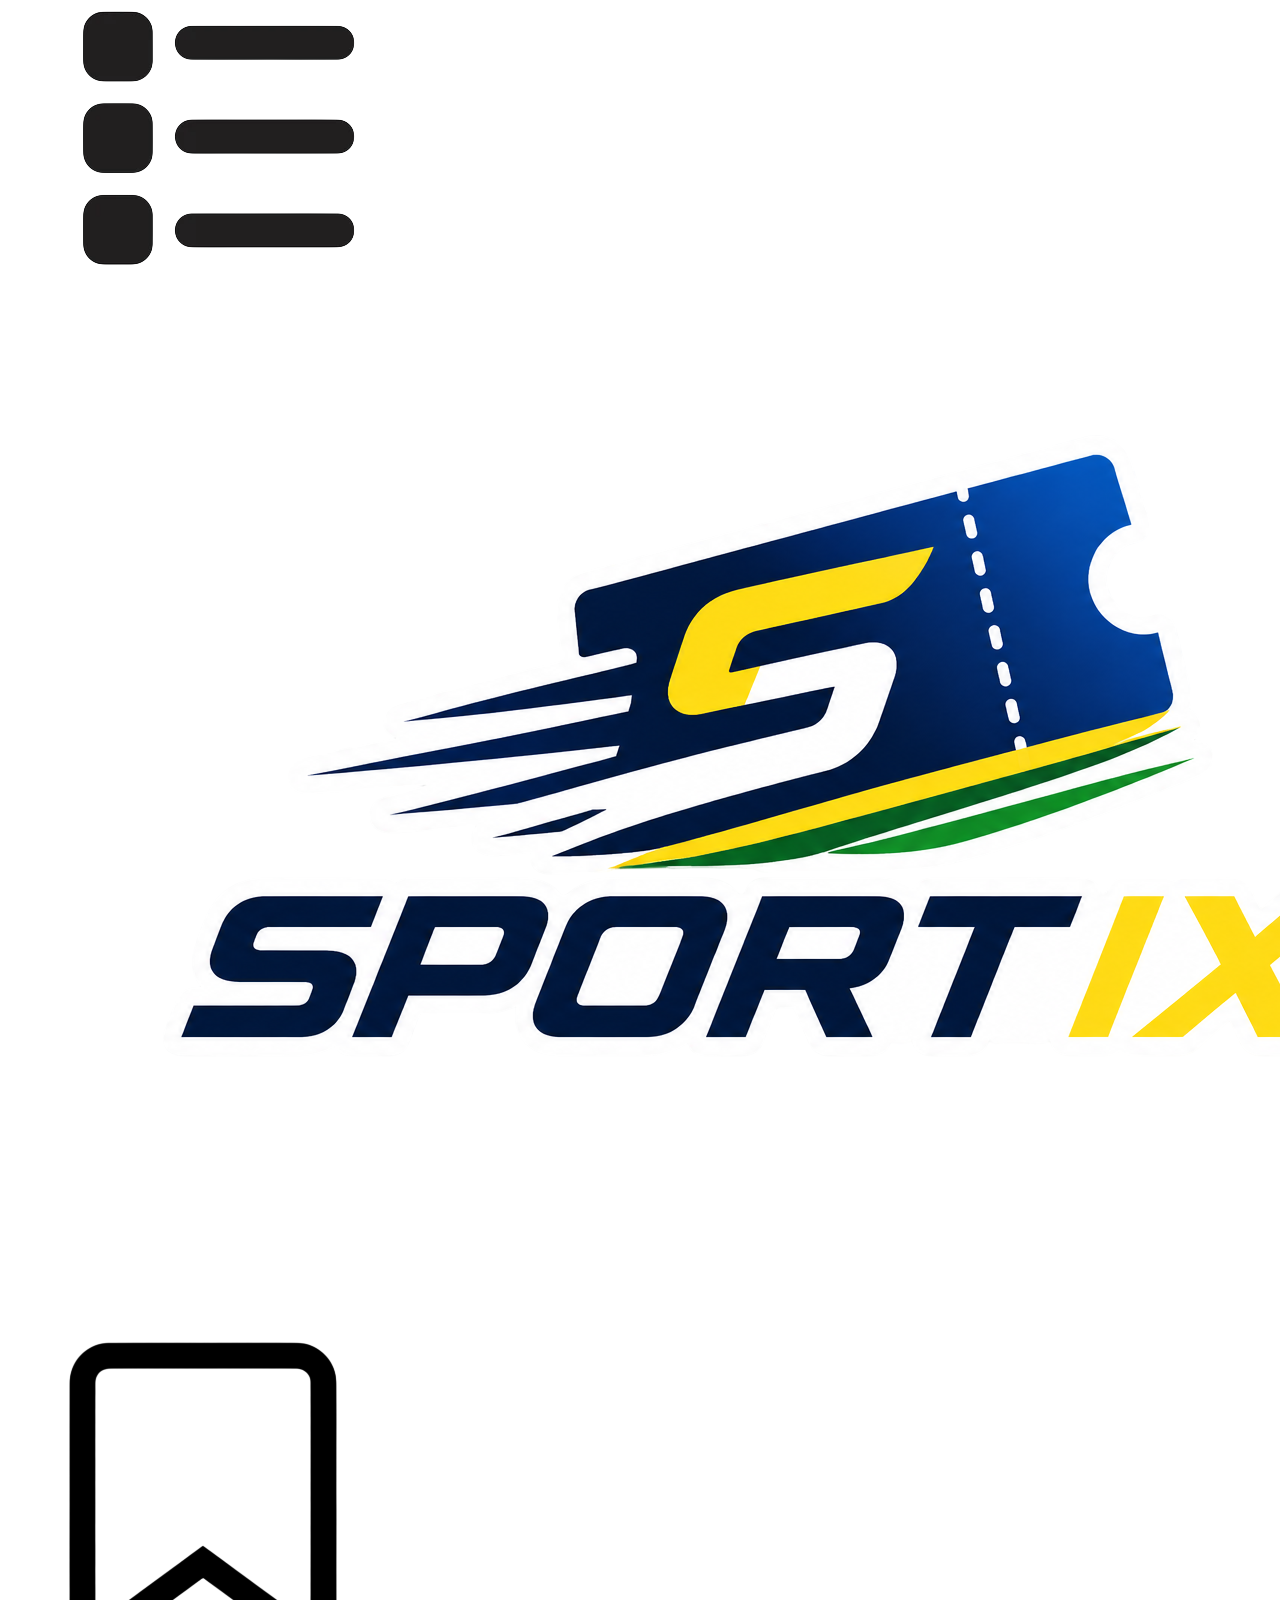
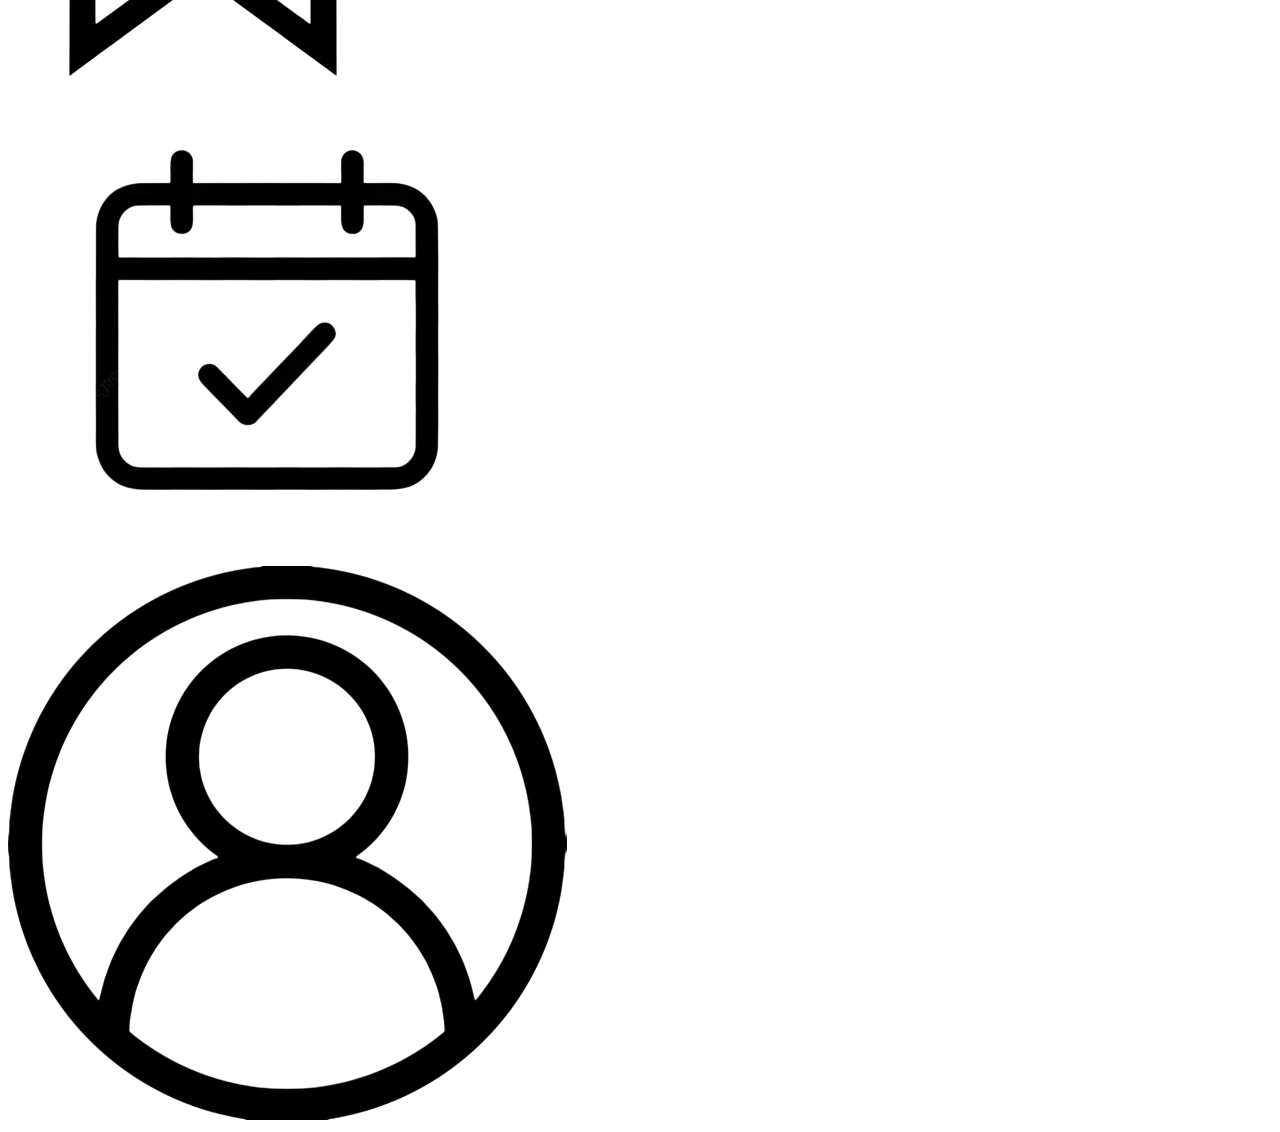
==== billet.html @ 3d6a52f3 "Ajout du header dans la page billet" ====
<!DOCTYPE html>
<html lang="en">
<head>
    <meta charset="UTF-8">
    <meta name="viewport" content="width=device-width, initial-scale=1.0">
    <title>Billets</title>
</head>
<body>
    <header>
        <div class="bMenu" onclick="toggleMenu()"><img style="margin-left: 20px;" class="iconesHeader" src="./images/troisLignes.png" alt="icone menu"></div>
         <div><a href="./index.html"><img id="photoLogo" src="./images/logo.png" alt="logo du site"></a></div>

          <div style="margin-right: 20px;" id="divHeader">
            <div> <img class="iconesHeader" src="./images/favoris.png" alt="icones favoris"></div>
            <div><img class="iconesHeader" src="./images/calendrier.png" alt="icone calendrier"></div>
            <div><img class="iconesHeader" src="./images/compte.png" alt="icone compte"></div>
        </div>
    </header>

</body>
</html>
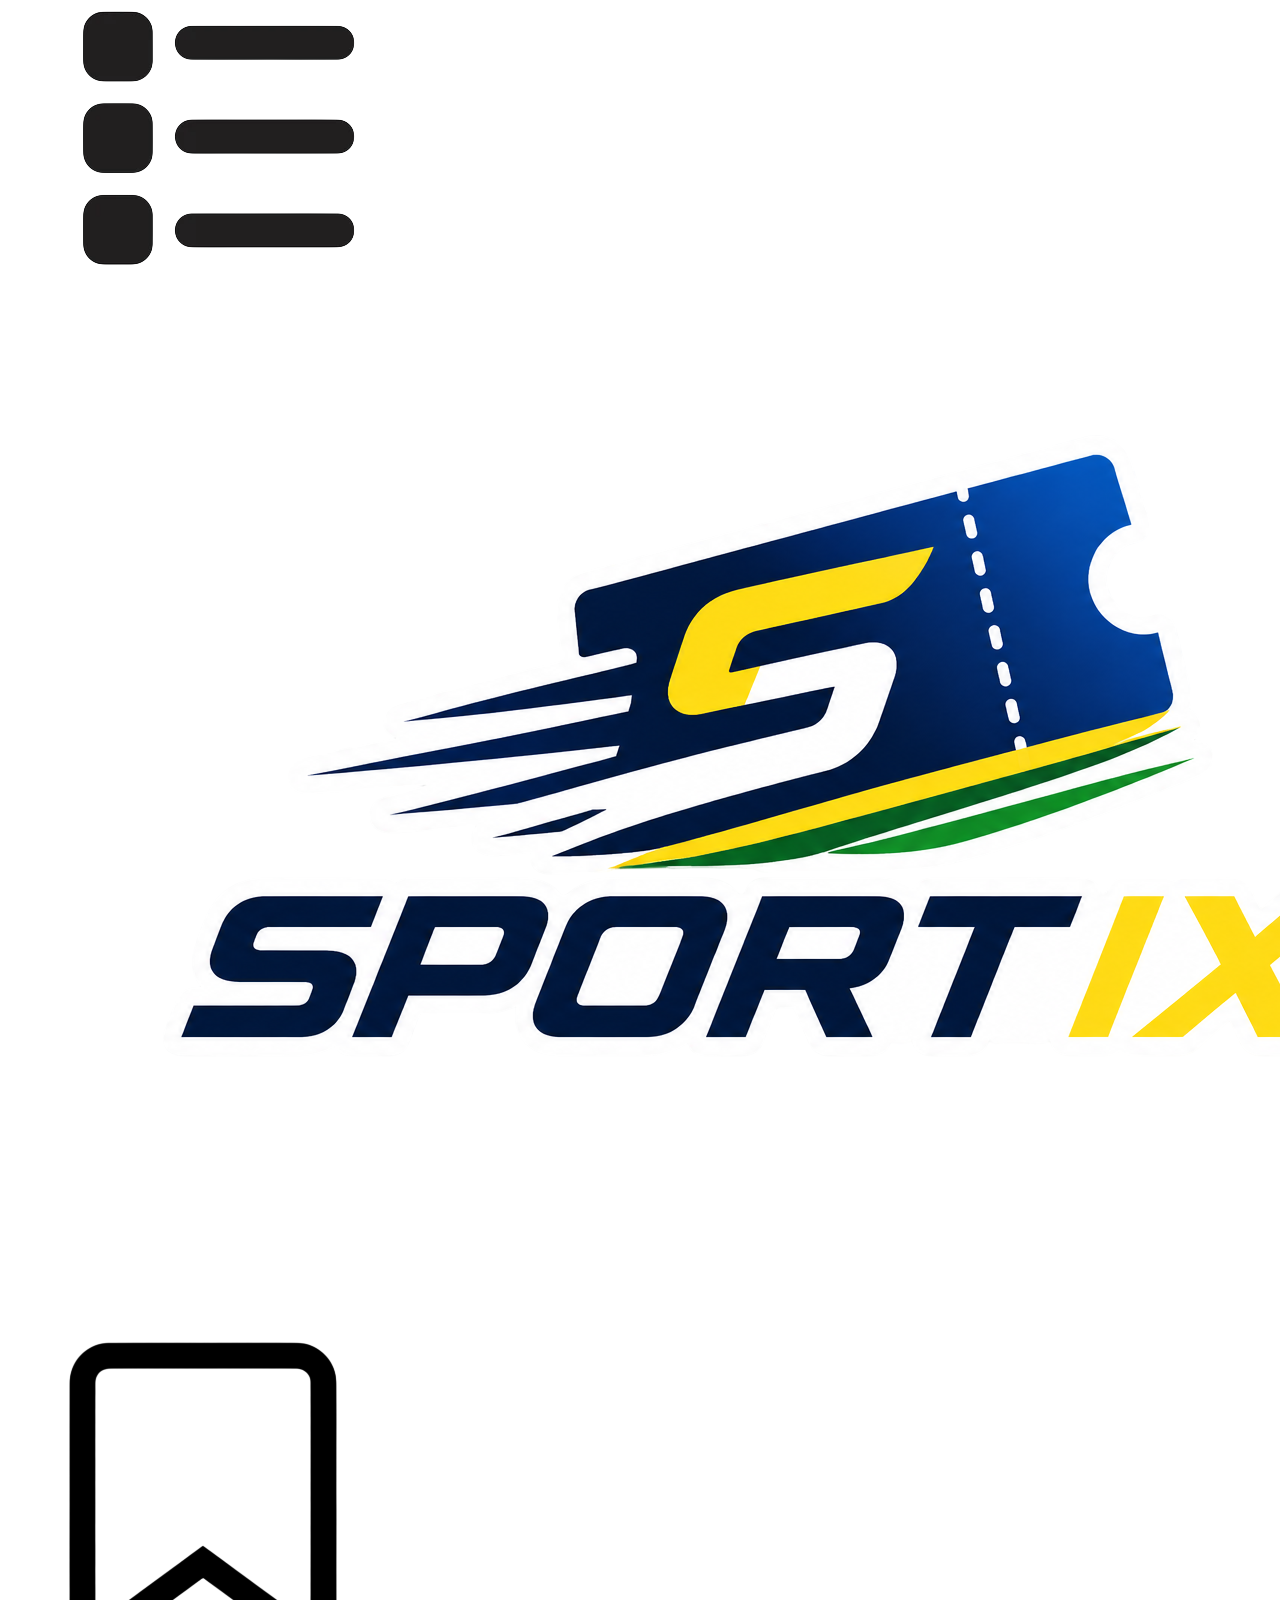
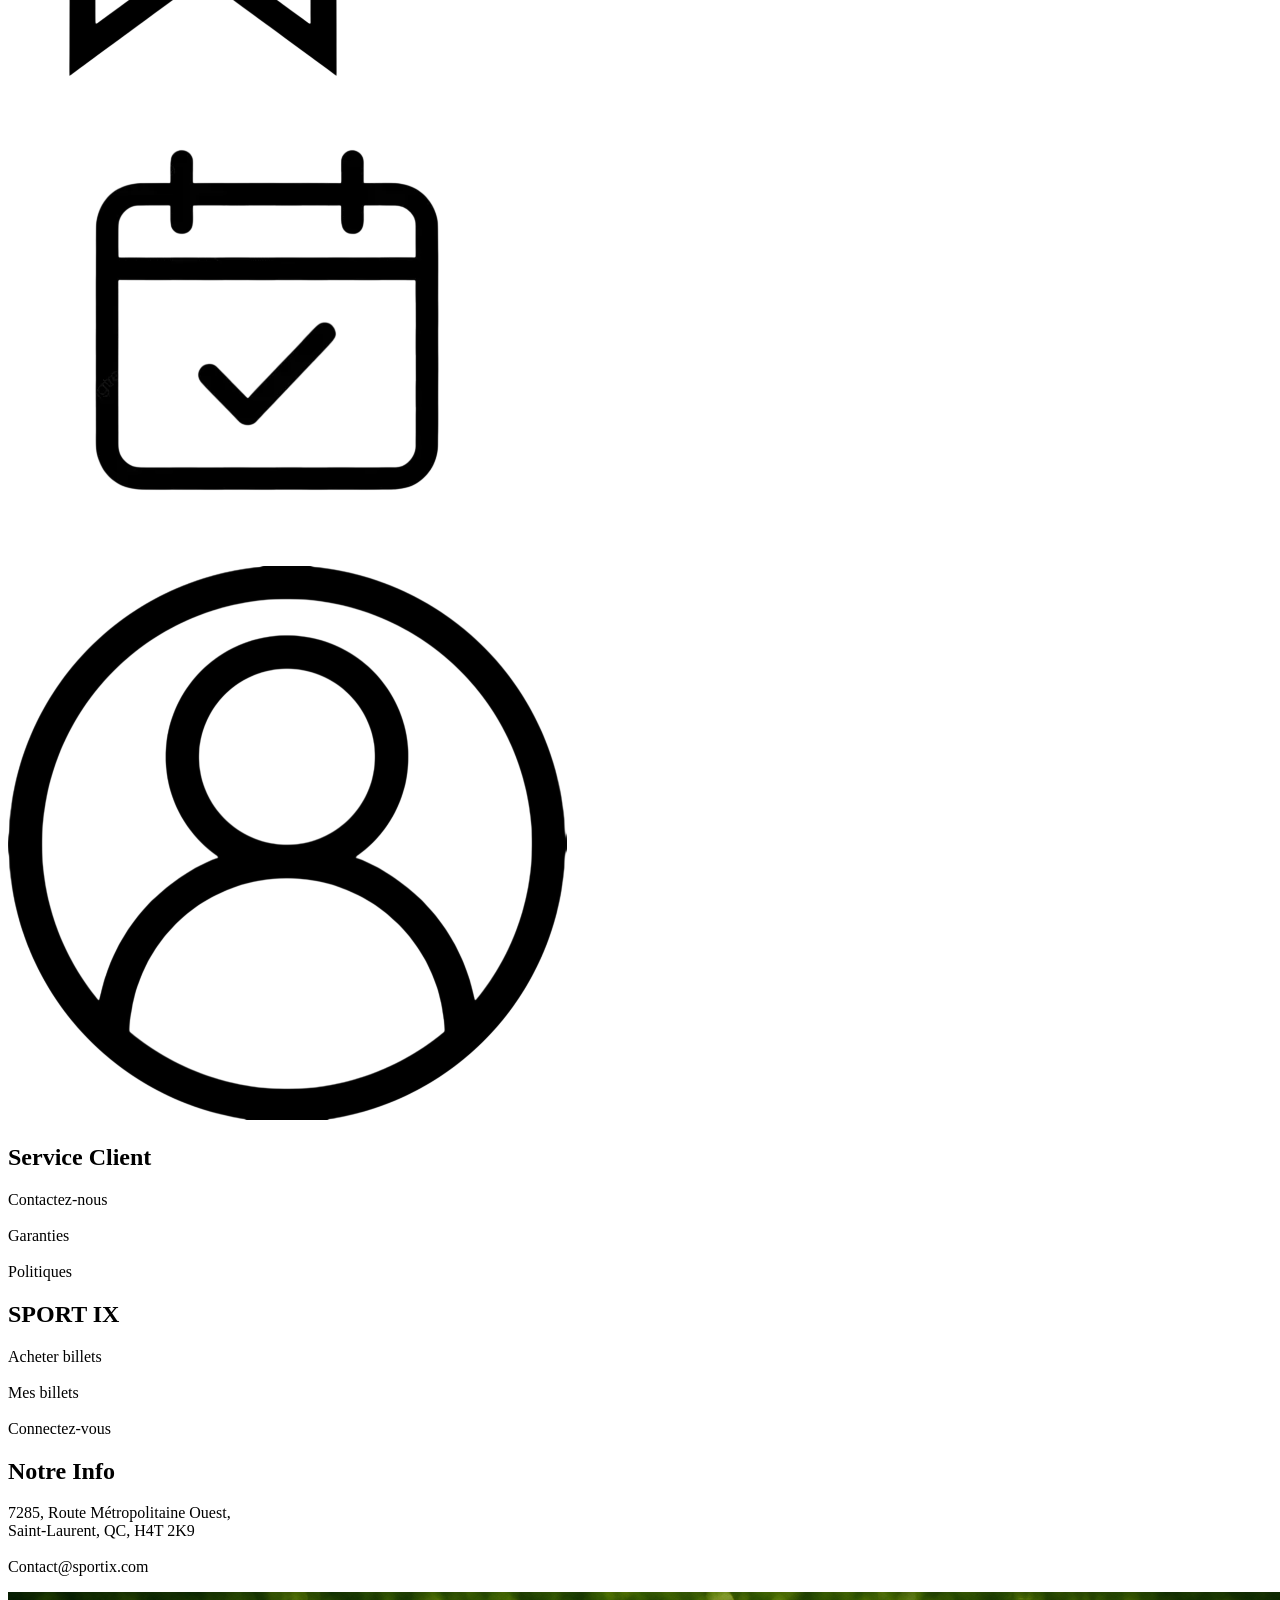
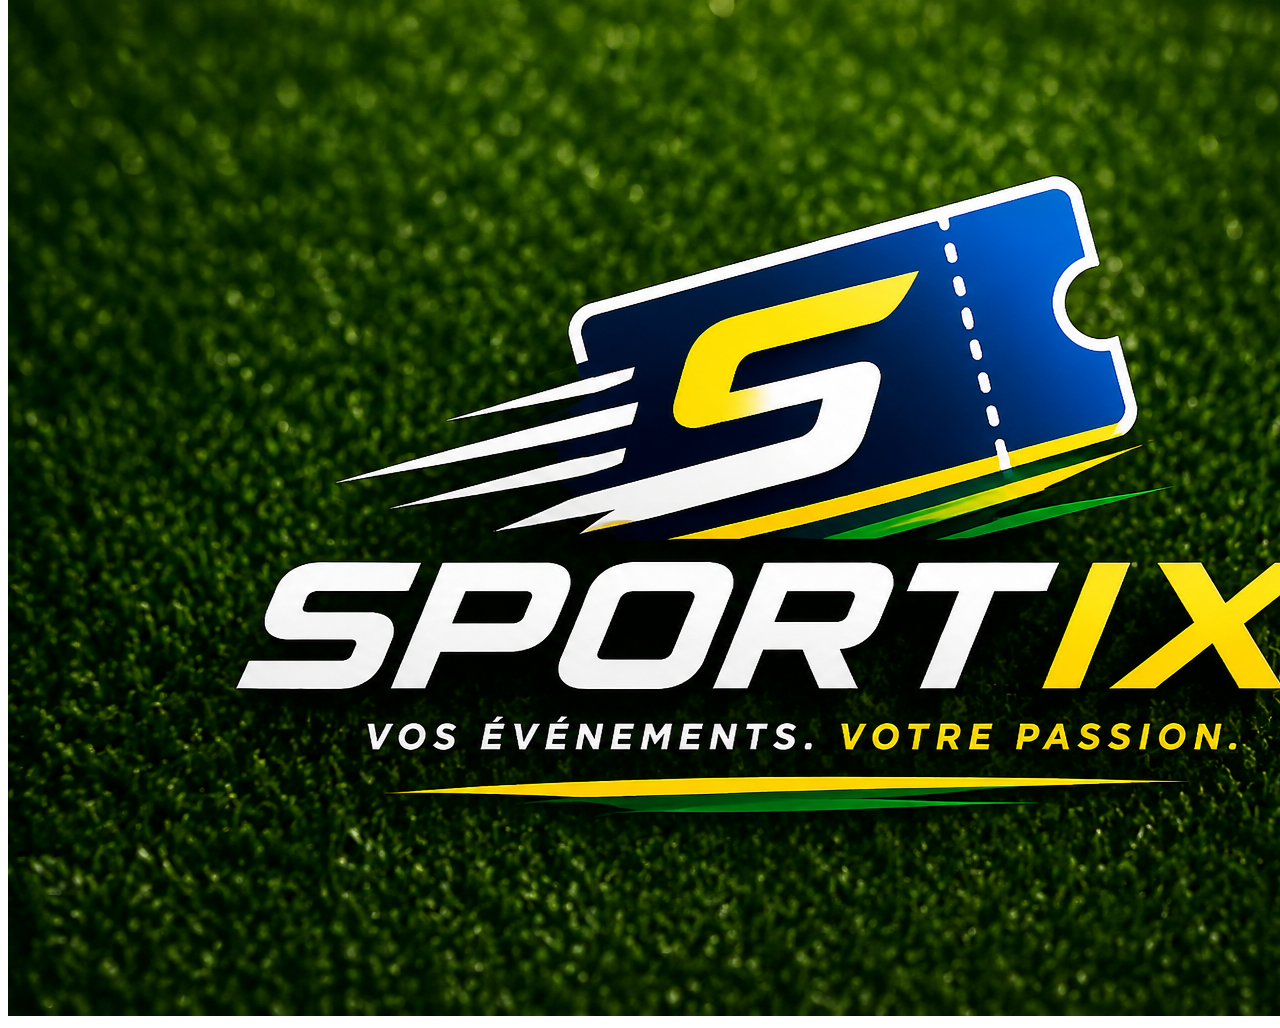
==== commit d3ba4829: "Ajout du footer dans la page billet" ====
--- a/billet.html
+++ b/billet.html
@@ -16,6 +16,29 @@
             <div><img class="iconesHeader" src="./images/compte.png" alt="icone compte"></div>
         </div>
     </header>
+  <footer>
+
+         <div class="divFooter">
+            <h2>Service Client</h2>
+            <p>Contactez-nous <br><br>
+            Garanties <br><br>
+        Politiques</p>
+        </div>
+
+        
+        <div class="divFooter"><h2>SPORT IX</h2>
+        <p>Acheter billets <br><br>
+        Mes billets <br><br>
+    Connectez-vous</p></div>
+
+    <div class="divFooter"><h2>Notre Info</h2>
+        <p>7285, Route Métropolitaine Ouest, <br>
+        Saint-Laurent, QC, H4T 2K9 <br><br>
+    Contact@sportix.com</p></div>
+
+     <div class="divFooter"> <a href="./index.html"><img id="photoFooter" src="./images/photoFooter.png" alt="photo logo dans footer"></a></div>
+        
+    </footer>
 
 </body>
 </html>
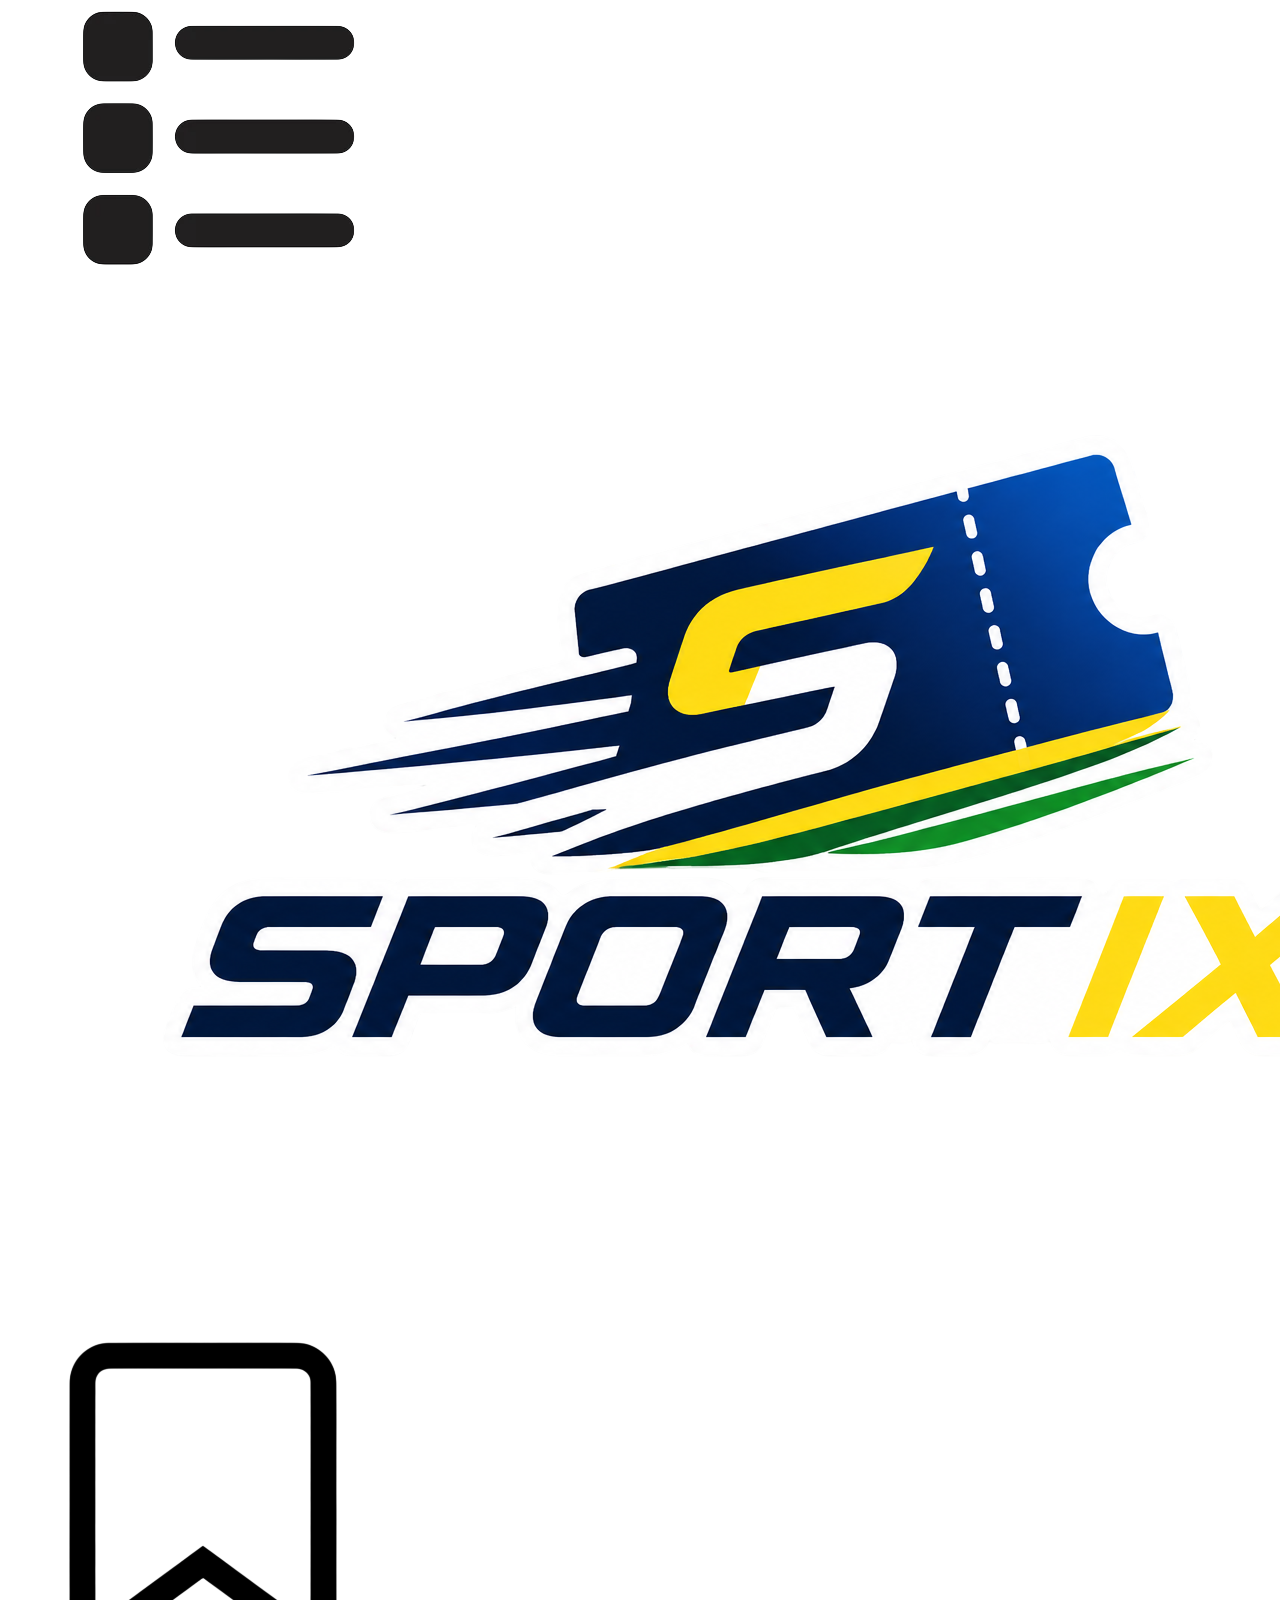
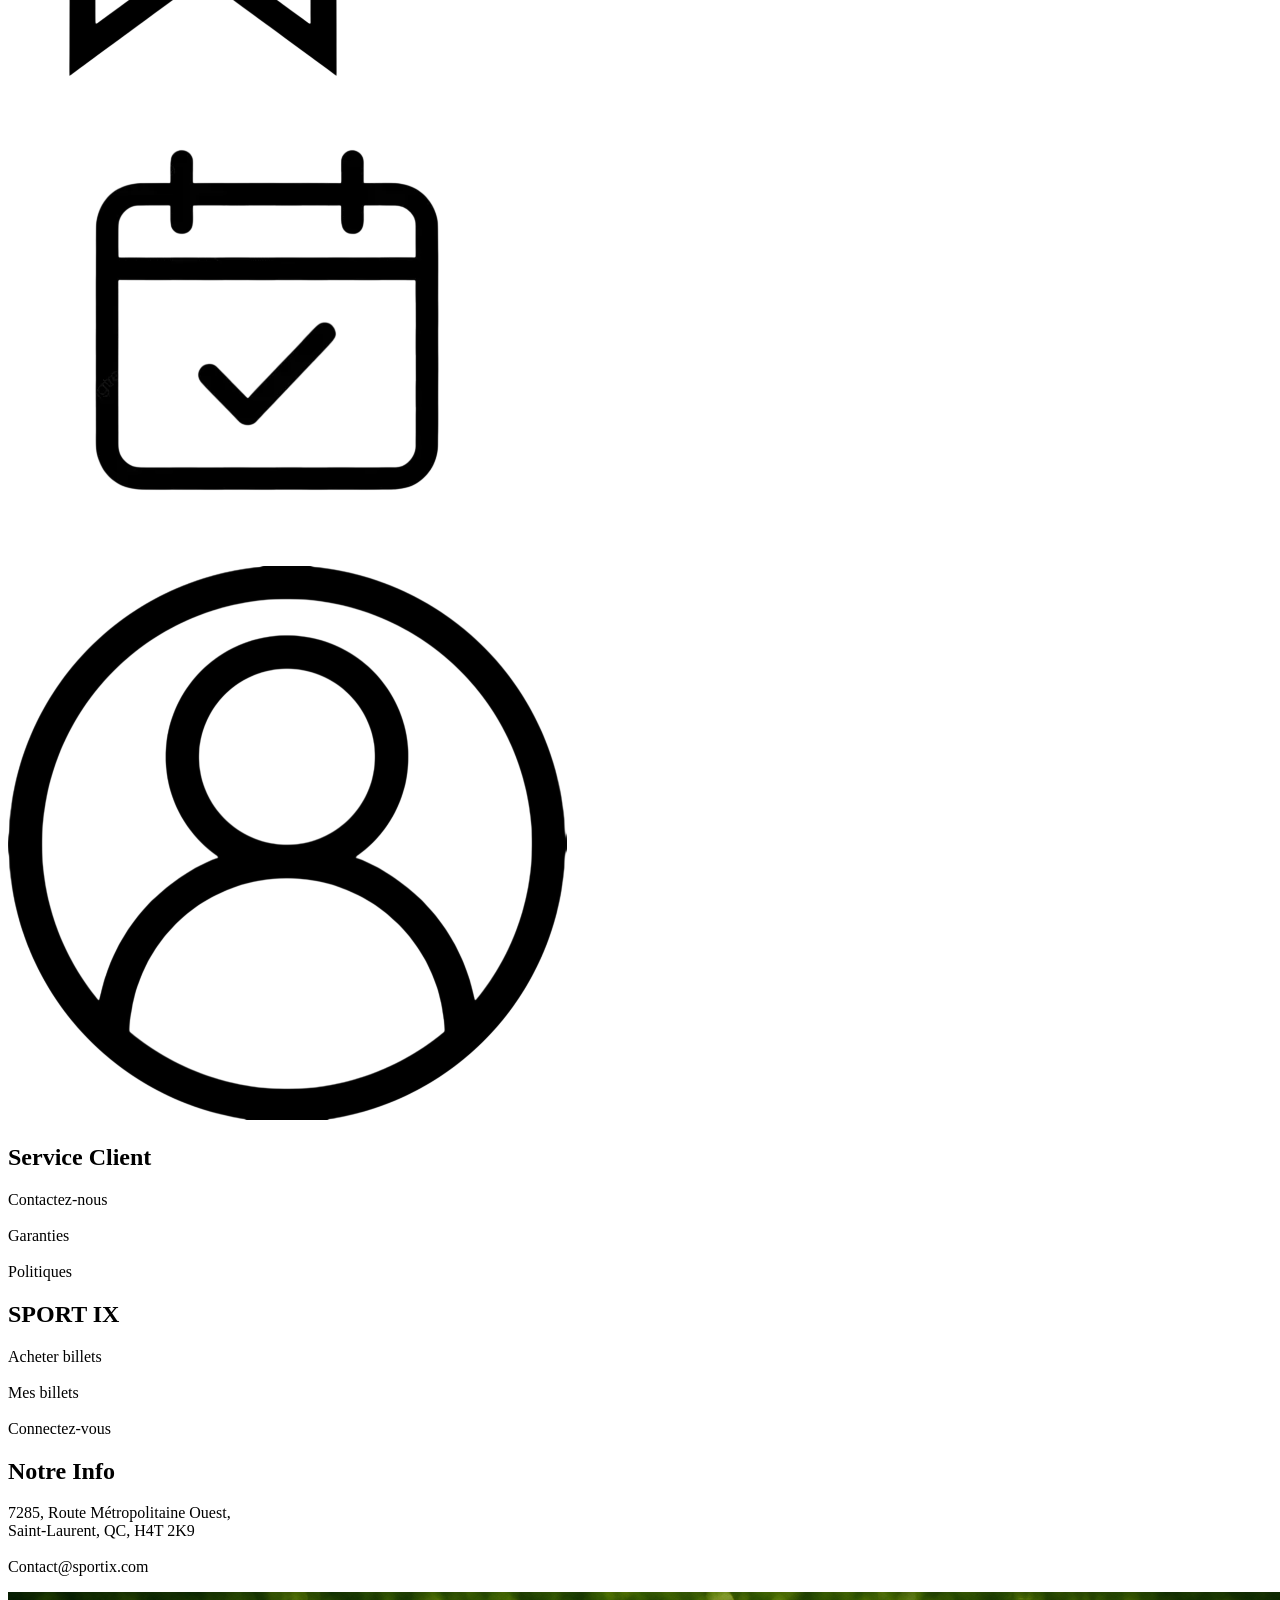
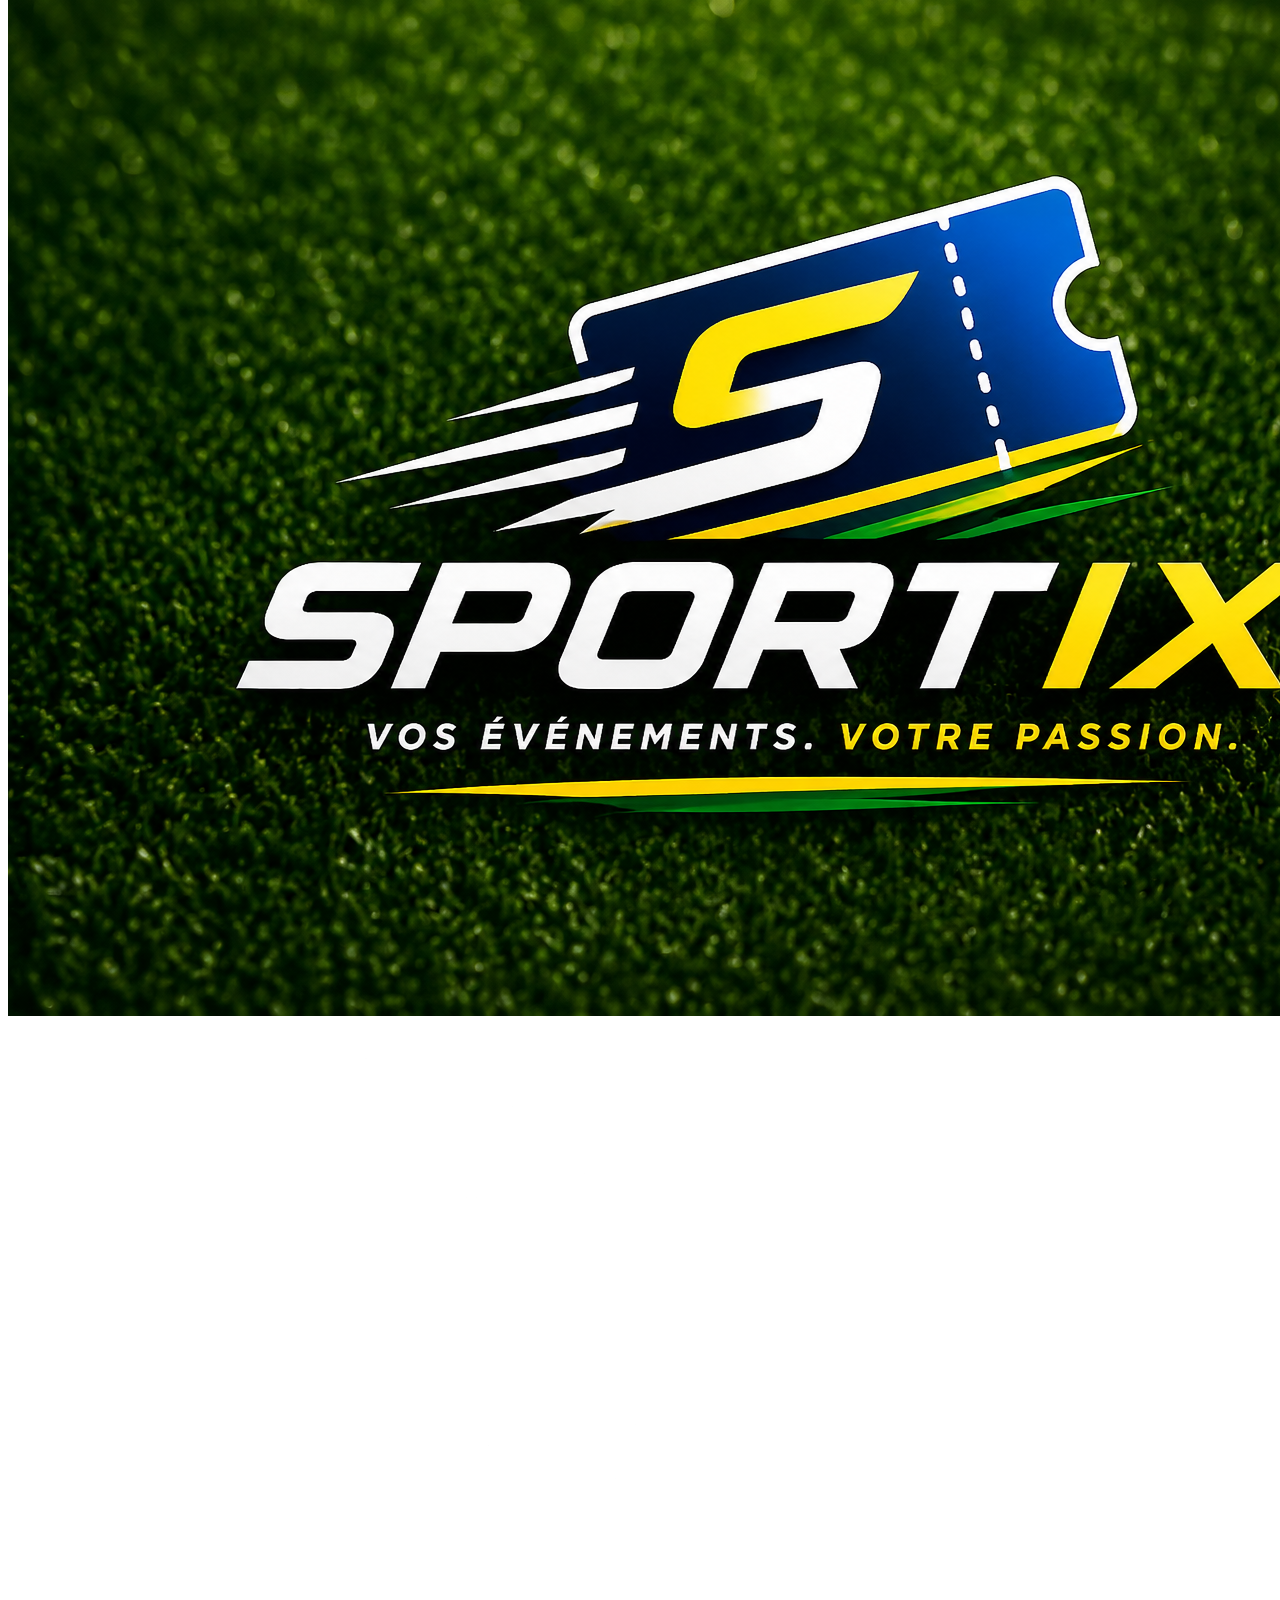
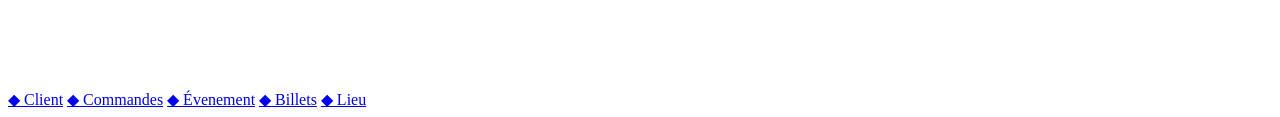
==== commit 8ddde2a4: "Ajout du menu dans la page billet" ====
--- a/billet.html
+++ b/billet.html
@@ -39,6 +39,21 @@
      <div class="divFooter"> <a href="./index.html"><img id="photoFooter" src="./images/photoFooter.png" alt="photo logo dans footer"></a></div>
         
     </footer>
+<div class="menu" id="menu">
+
+        <div id="fermerMenu" onclick="toggleMenu()">
+
+        <img id="iconeFermer" src="./images/close.png" alt="">
+    </div>
+
+    <a href="./client.html">◆ Client</a>
+    <a href="./commande.html">◆ Commandes</a>
+    <a href="./evenement.html">◆ Évenement</a>
+	<a href="./billet.html">◆ Billets</a>
+	<a href="./lieu.html">◆ Lieu</a>
+
+
+</div>
 
 </body>
 </html>
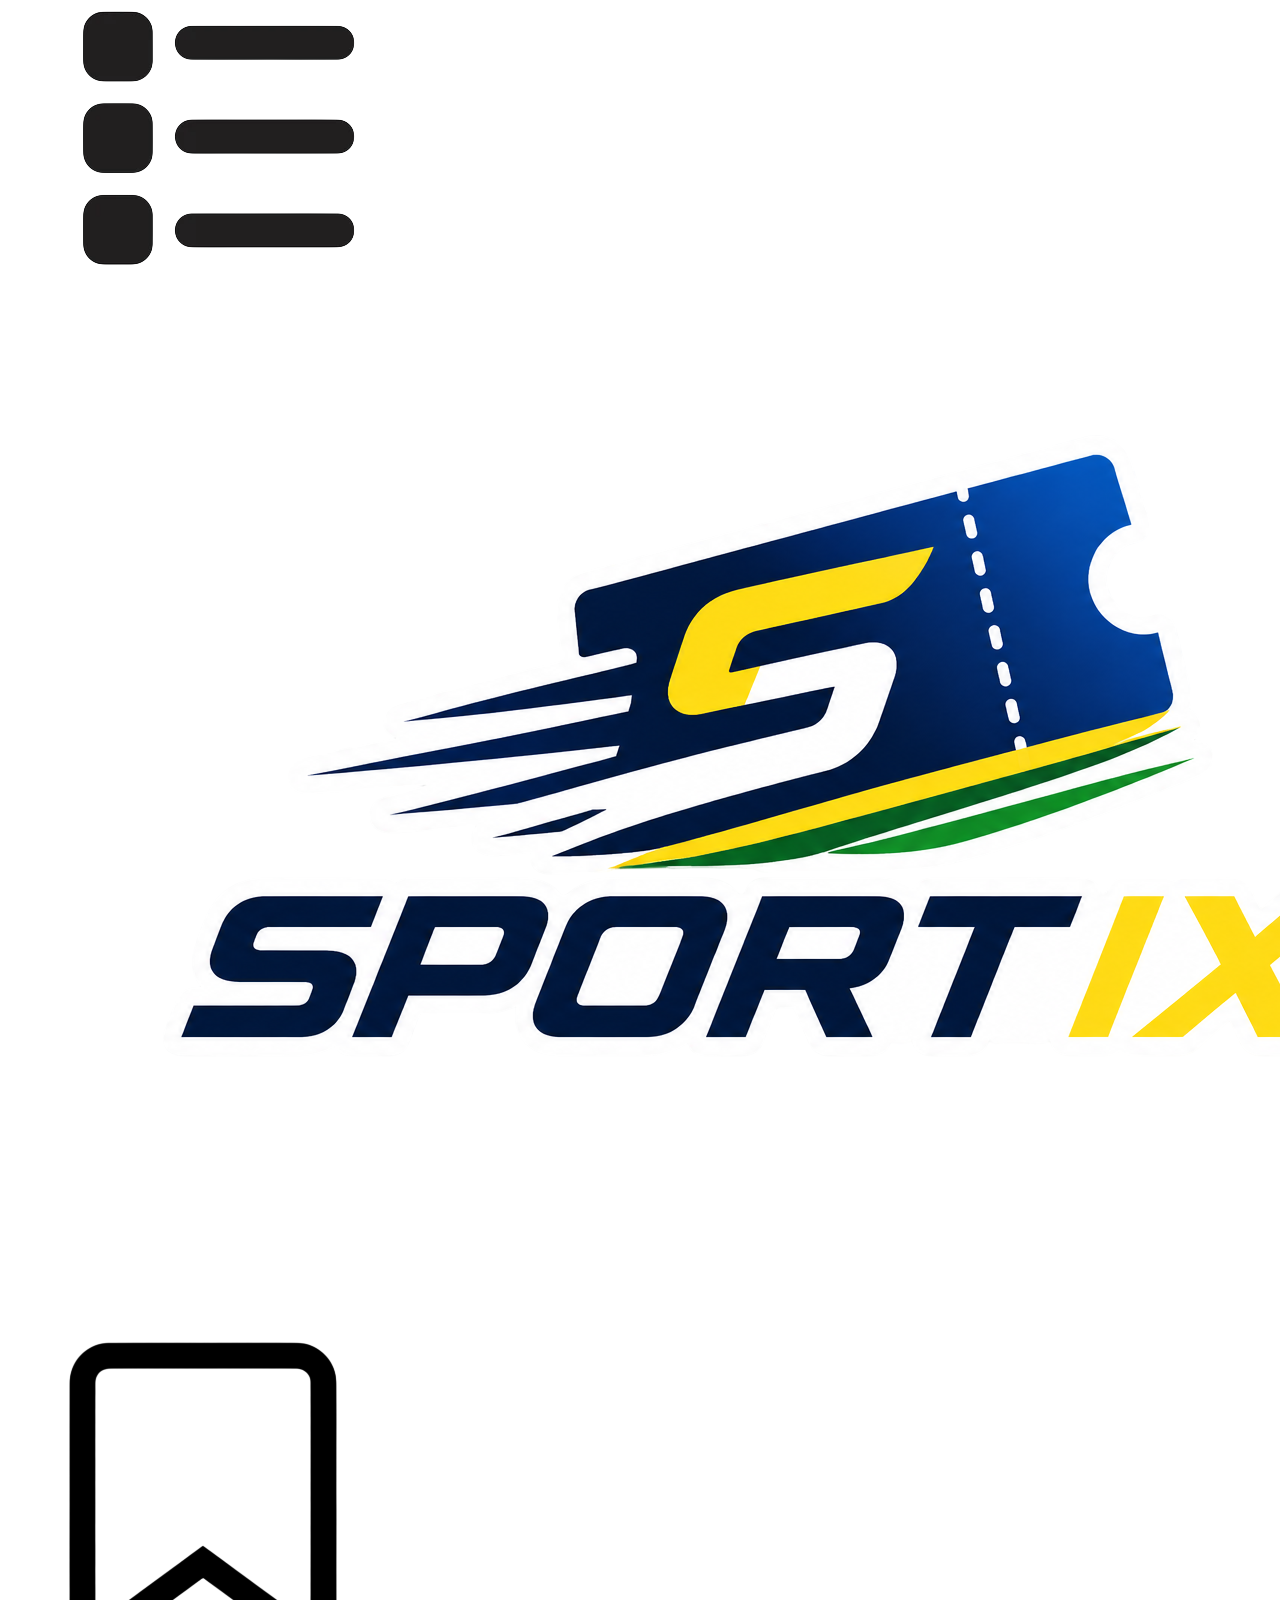
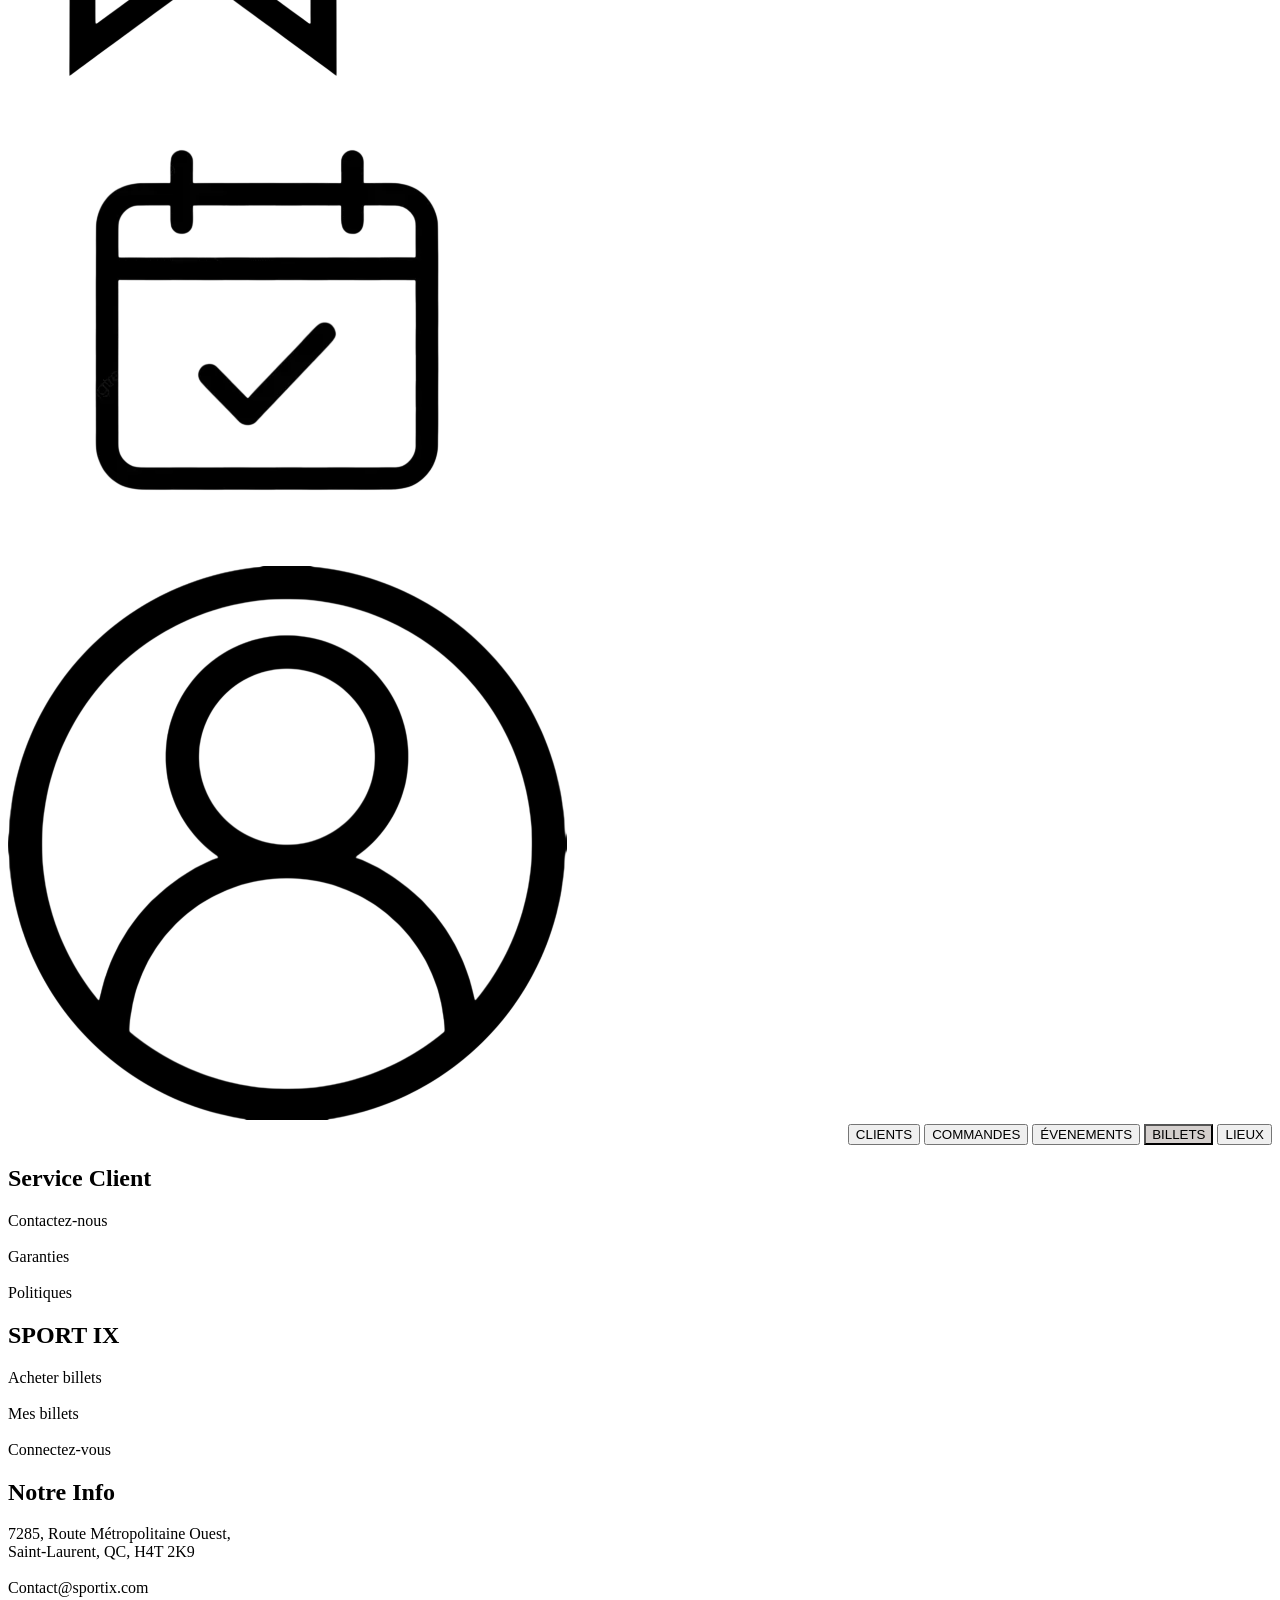
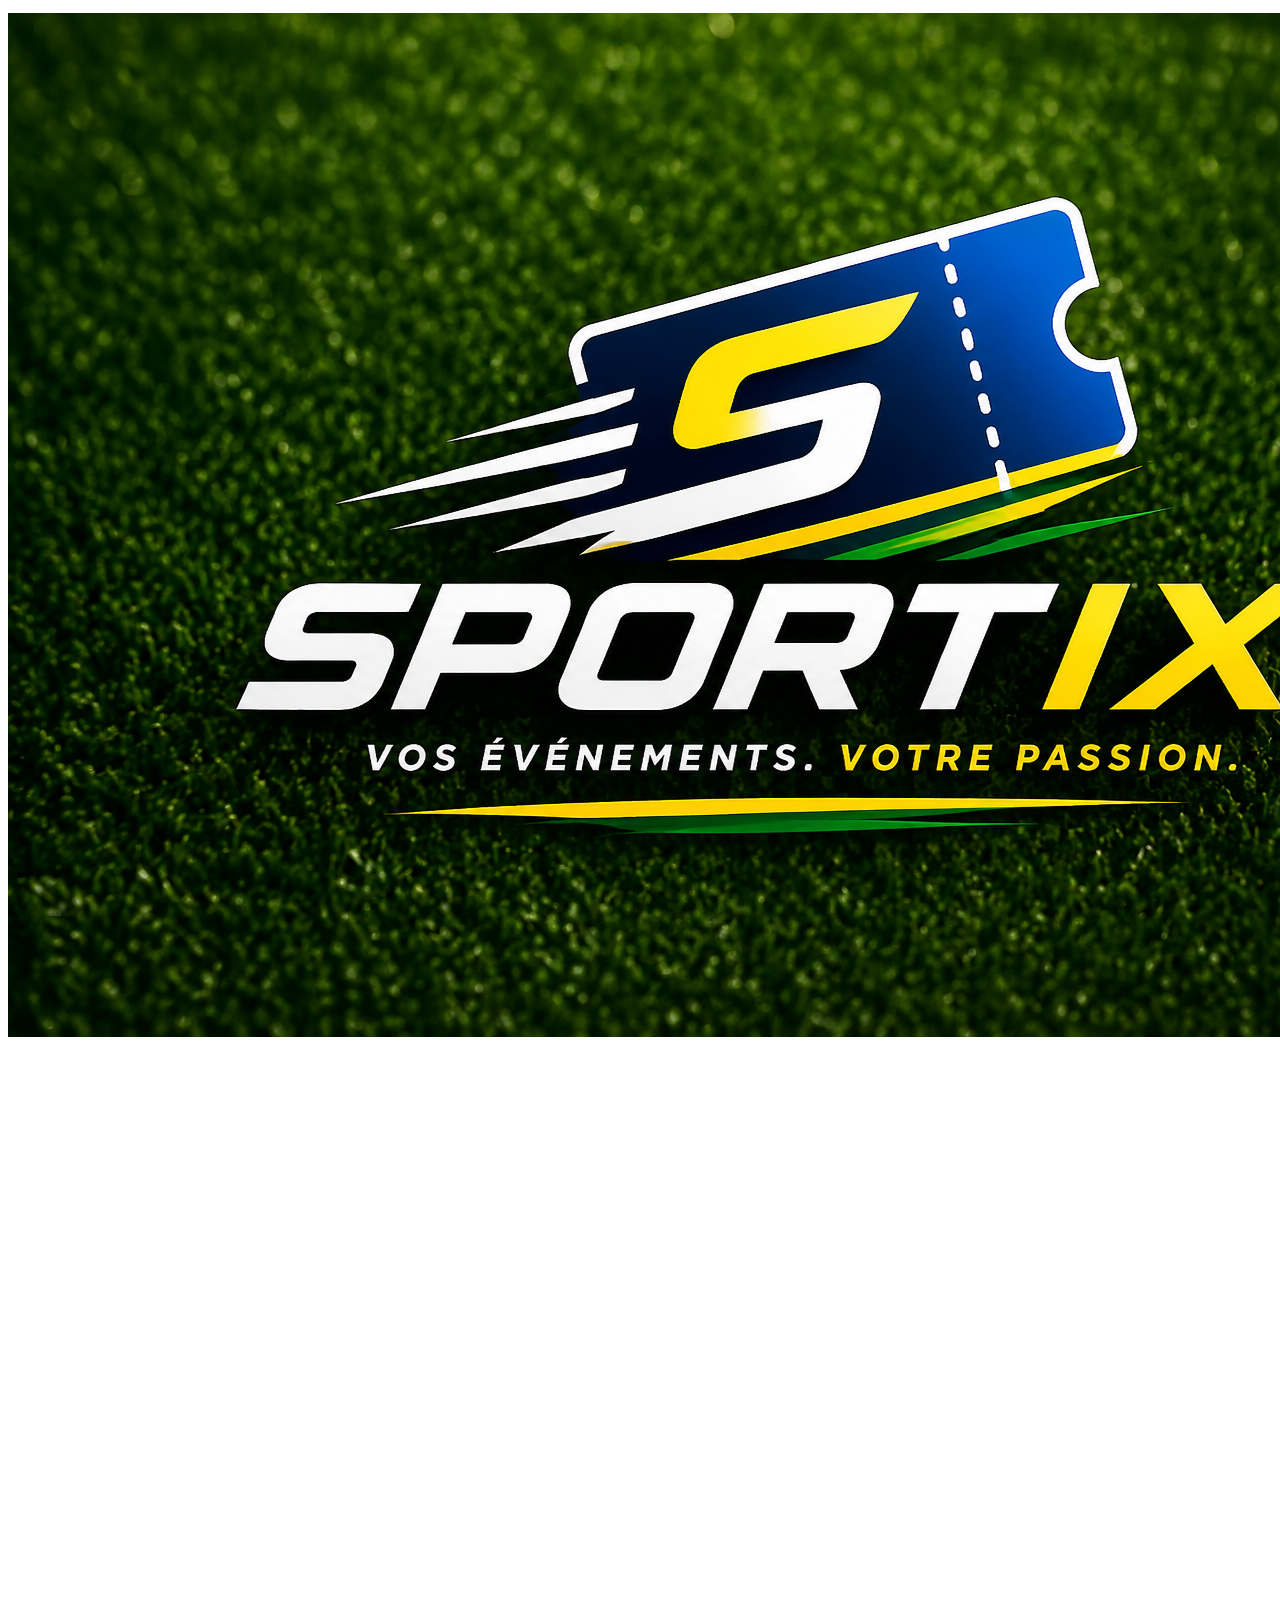
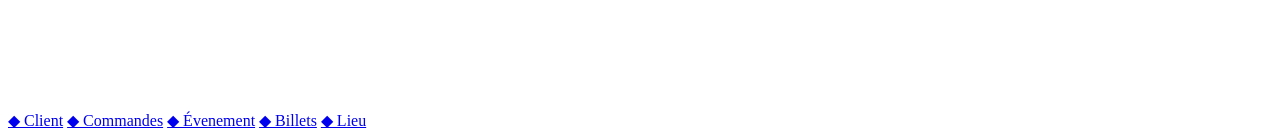
==== commit 45e98247: "Ajout du menu des option dans dans la page billet" ====
--- a/billet.html
+++ b/billet.html
@@ -16,6 +16,20 @@
             <div><img class="iconesHeader" src="./images/compte.png" alt="icone compte"></div>
         </div>
     </header>
+    <main>
+        <div style="display: flex; justify-content: right;">
+         <div id="divBarre" >
+            <a  href="./client.html"><button class="bBarre">CLIENTS</button></a>
+            <a href="./commande.html"><button  class="bBarre">COMMANDES</button></a>
+            <a href="./evenement.html"><button class="bBarre">ÉVENEMENTS</button></a>
+ 		<a  href="./billet.html"><button style="background-color: #D4CFCD;" class="bBarre">BILLETS</button></a>
+ 		<a  href="./lieu.html"><button class="bBarre">LIEUX</button></a>
+
+
+        </div>
+        </div>
+
+    </main>
   <footer>
 
          <div class="divFooter">
@@ -54,6 +68,9 @@
 
 
 </div>
+<script src="./js/api.js"></script>
+<script src="./js/commun.js"></script>
+<script src="./js/billet.js"></script>
 
 </body>
 </html>
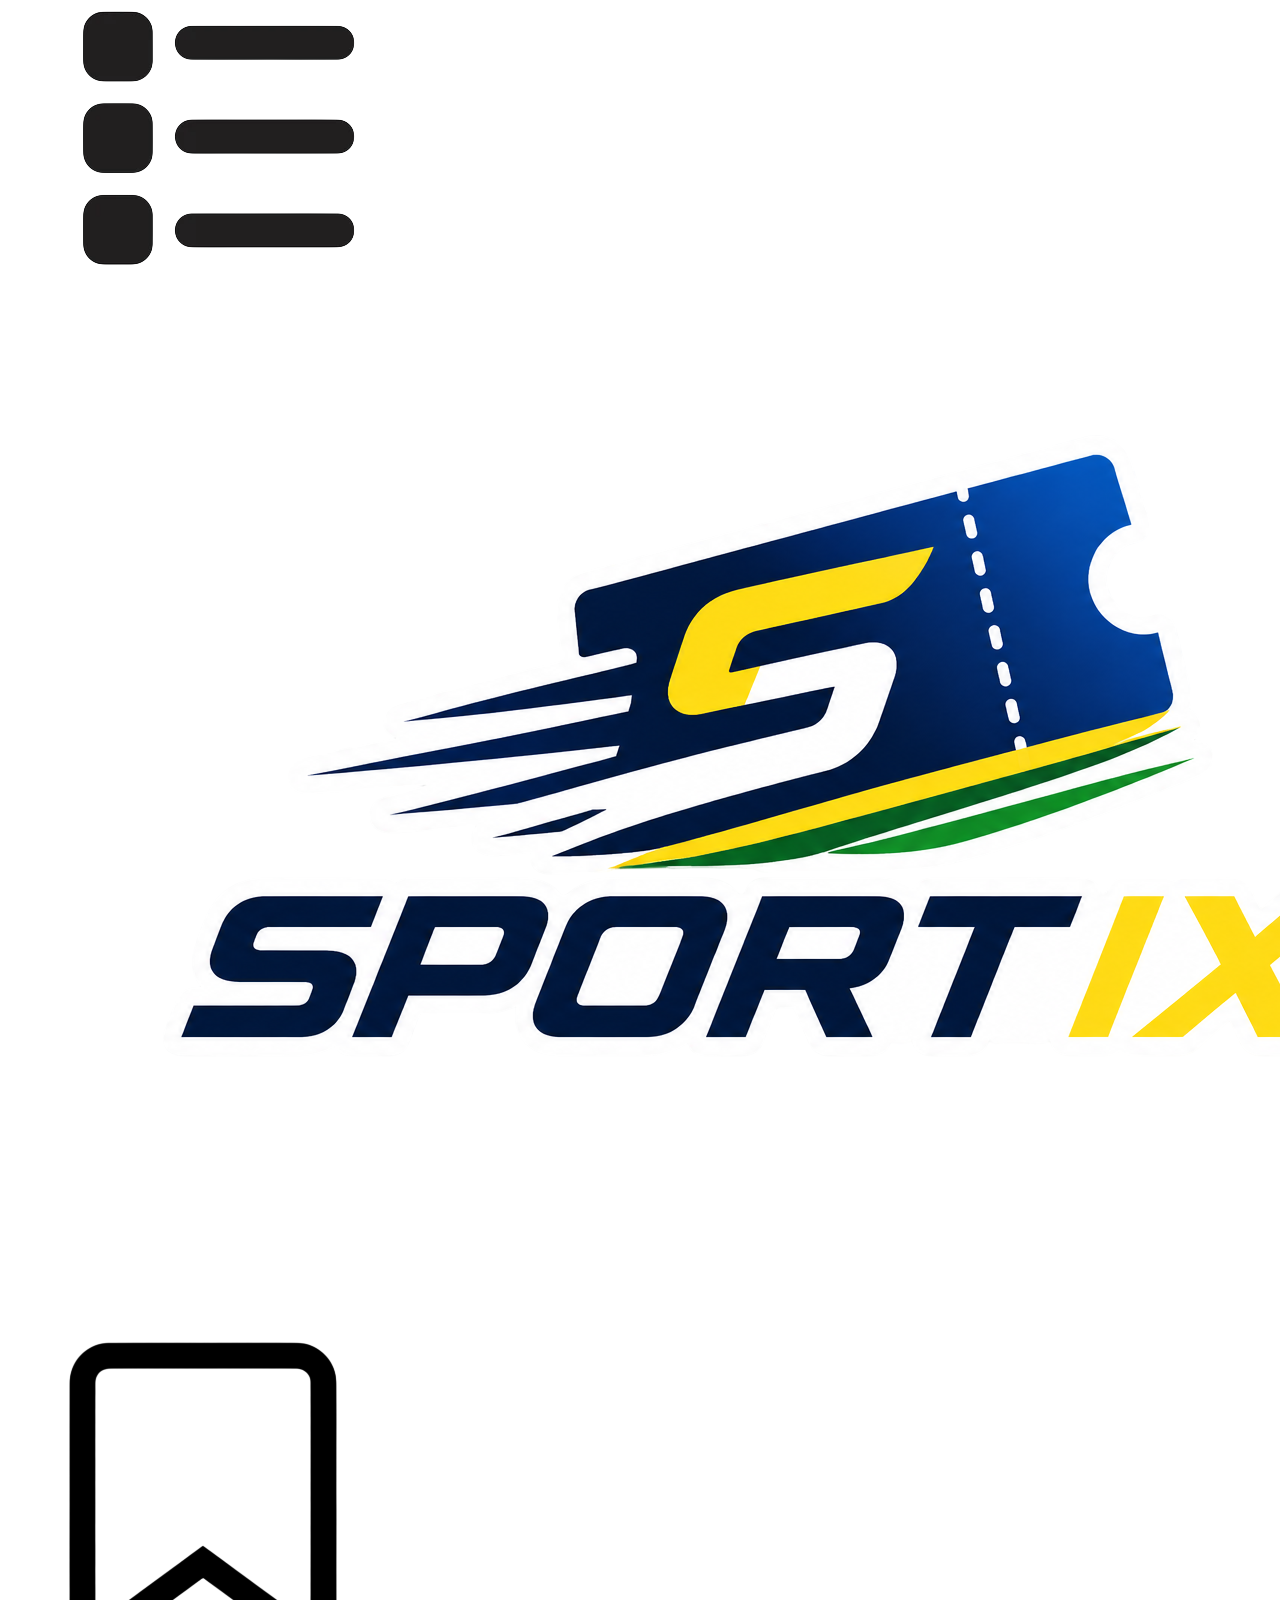
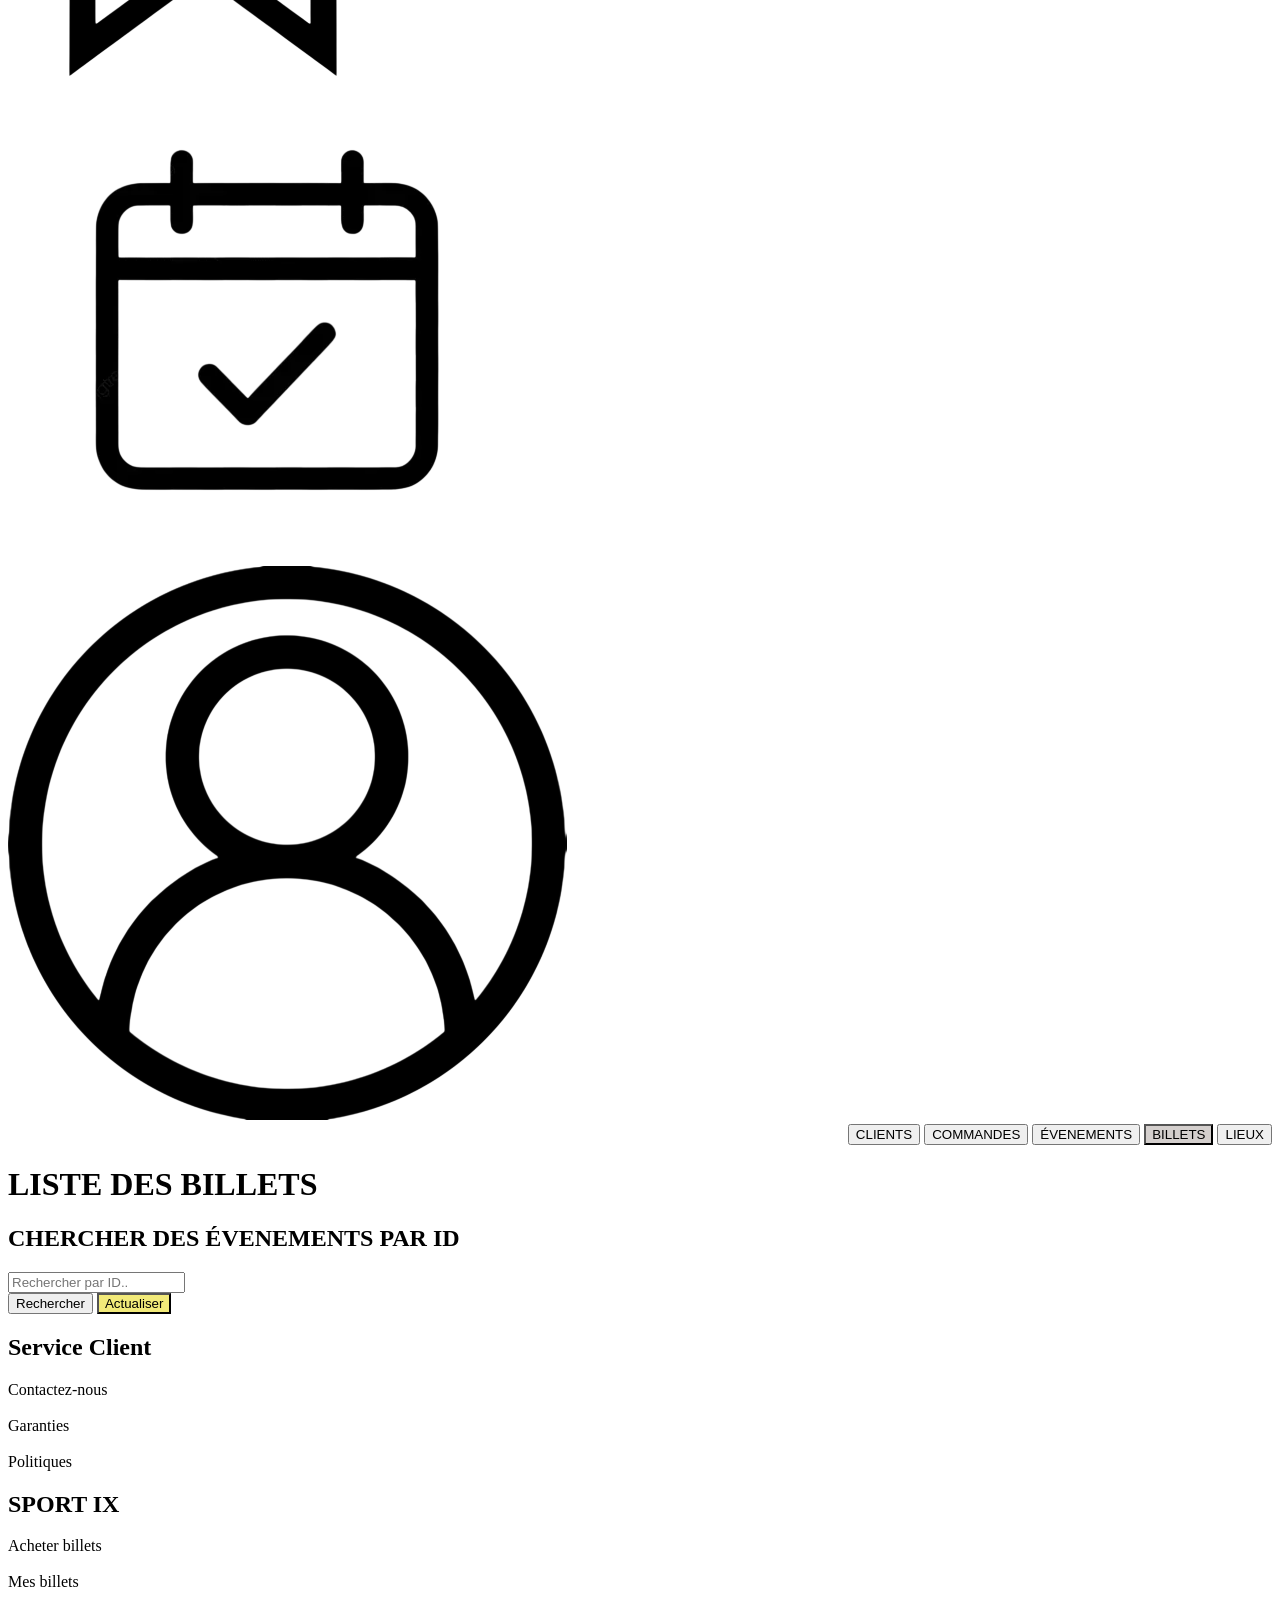
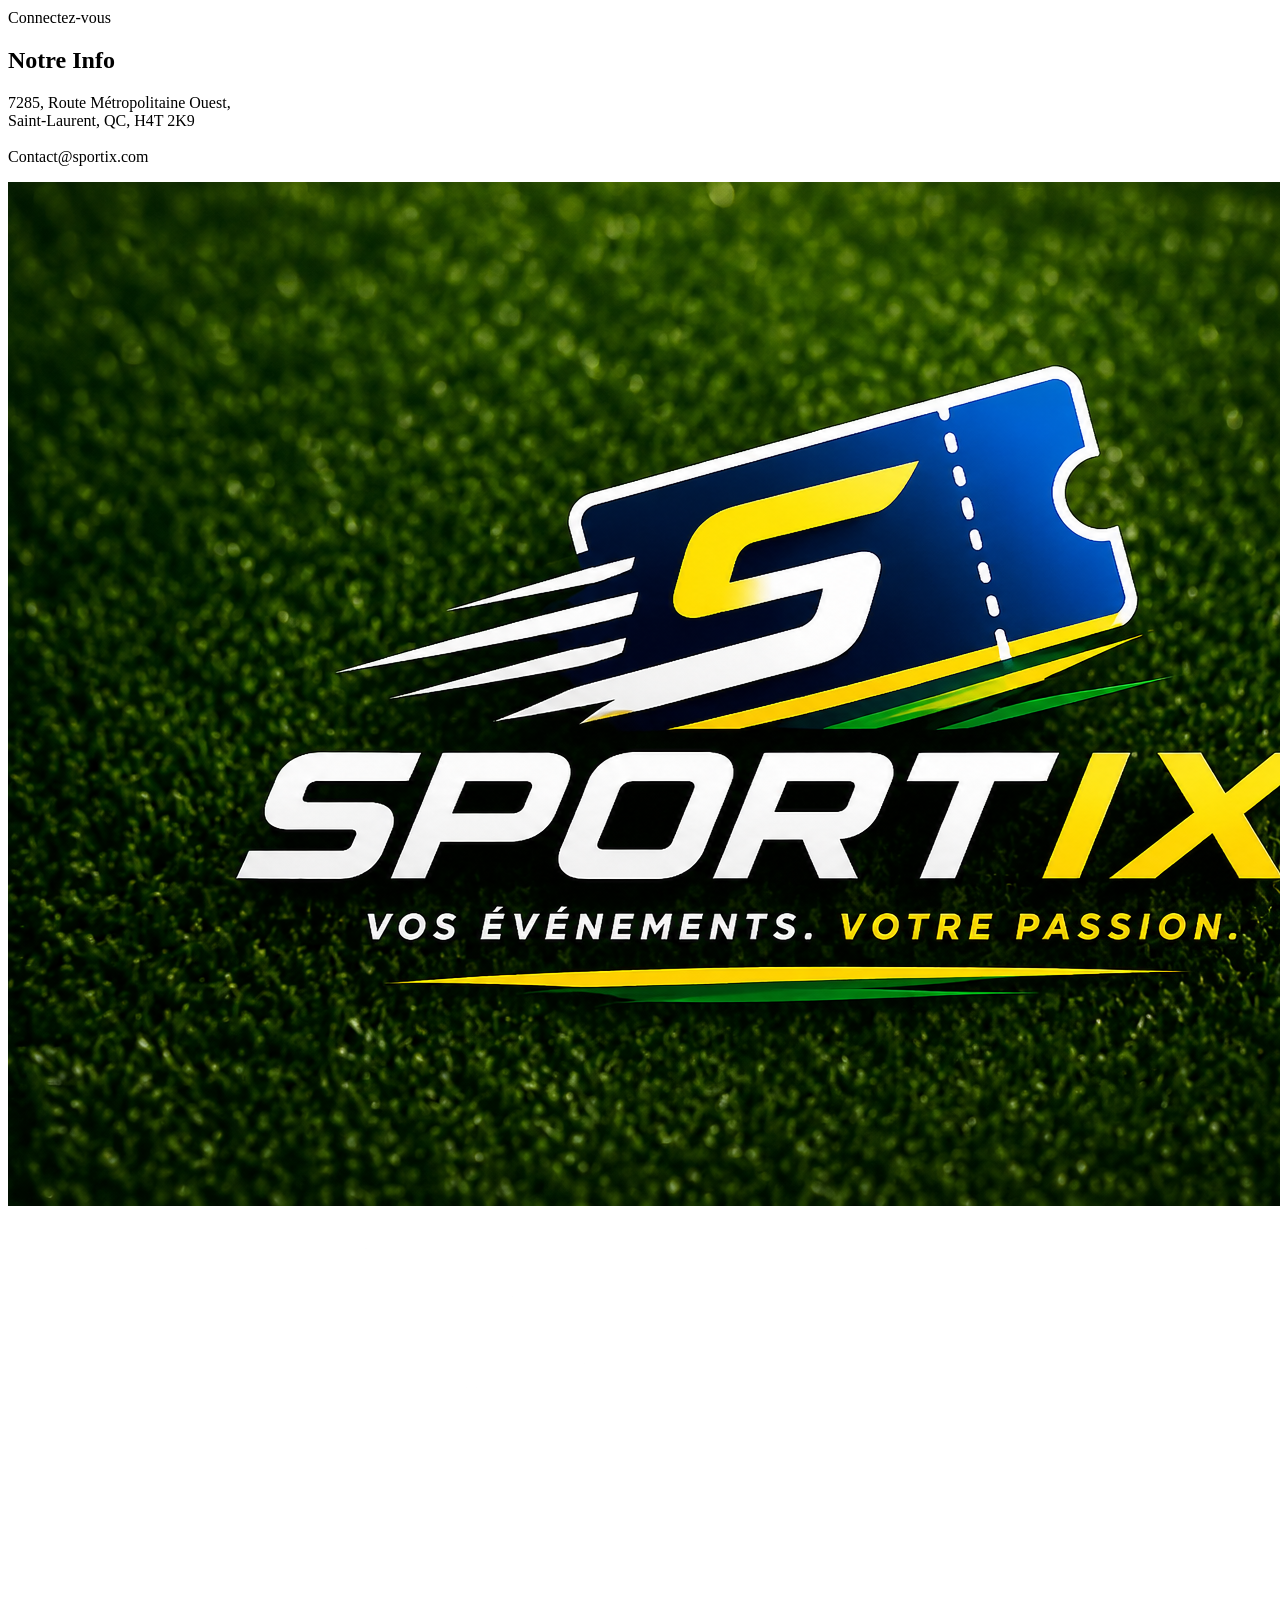
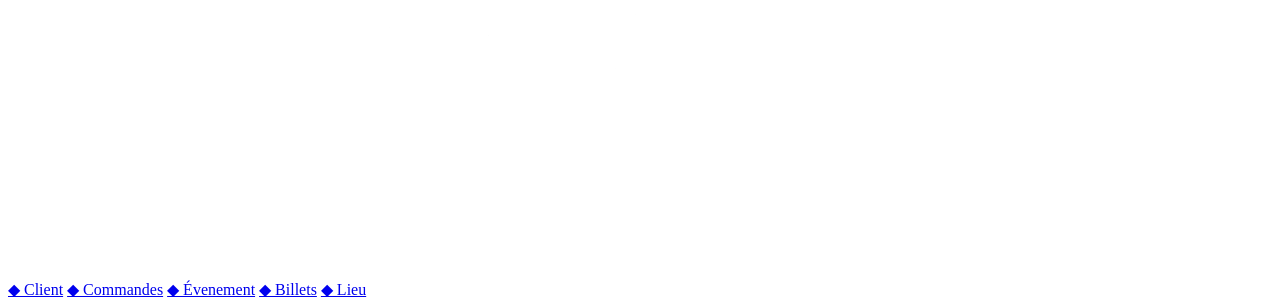
==== commit d26dc4d2: "Ajout de la barre de recherche la page billet" ====
--- a/billet.html
+++ b/billet.html
@@ -28,7 +28,40 @@
 
         </div>
         </div>
+  <h1>LISTE DES BILLETS</h1>
+        <section id="container">
+            <div id="sectionInputEvenement">
 
+           
+
+            <div id="divFormEvenement">
+
+            <form id="formBillet">
+
+               <div id="divTexte">
+                <h2>CHERCHER DES ÉVENEMENTS PAR ID</h2>
+               </div>
+
+
+                <div id="divInputEvenement">
+                    <input id="inputEvenement" placeholder="Rechercher par ID.." type="text">
+                </div>
+
+                <div id="divButtonEvenement">
+                    <button class="bEvenement" id="bRechercher" >Rechercher</button>
+                    <button style="background-color: #F2EA79;" class="bEvenement" id="bActualiserEvenement">Actualiser</button>
+
+                </div>
+
+
+               
+            
+
+            </form>
+                 </div>
+                </div>
+</section>
+        
     </main>
   <footer>
 
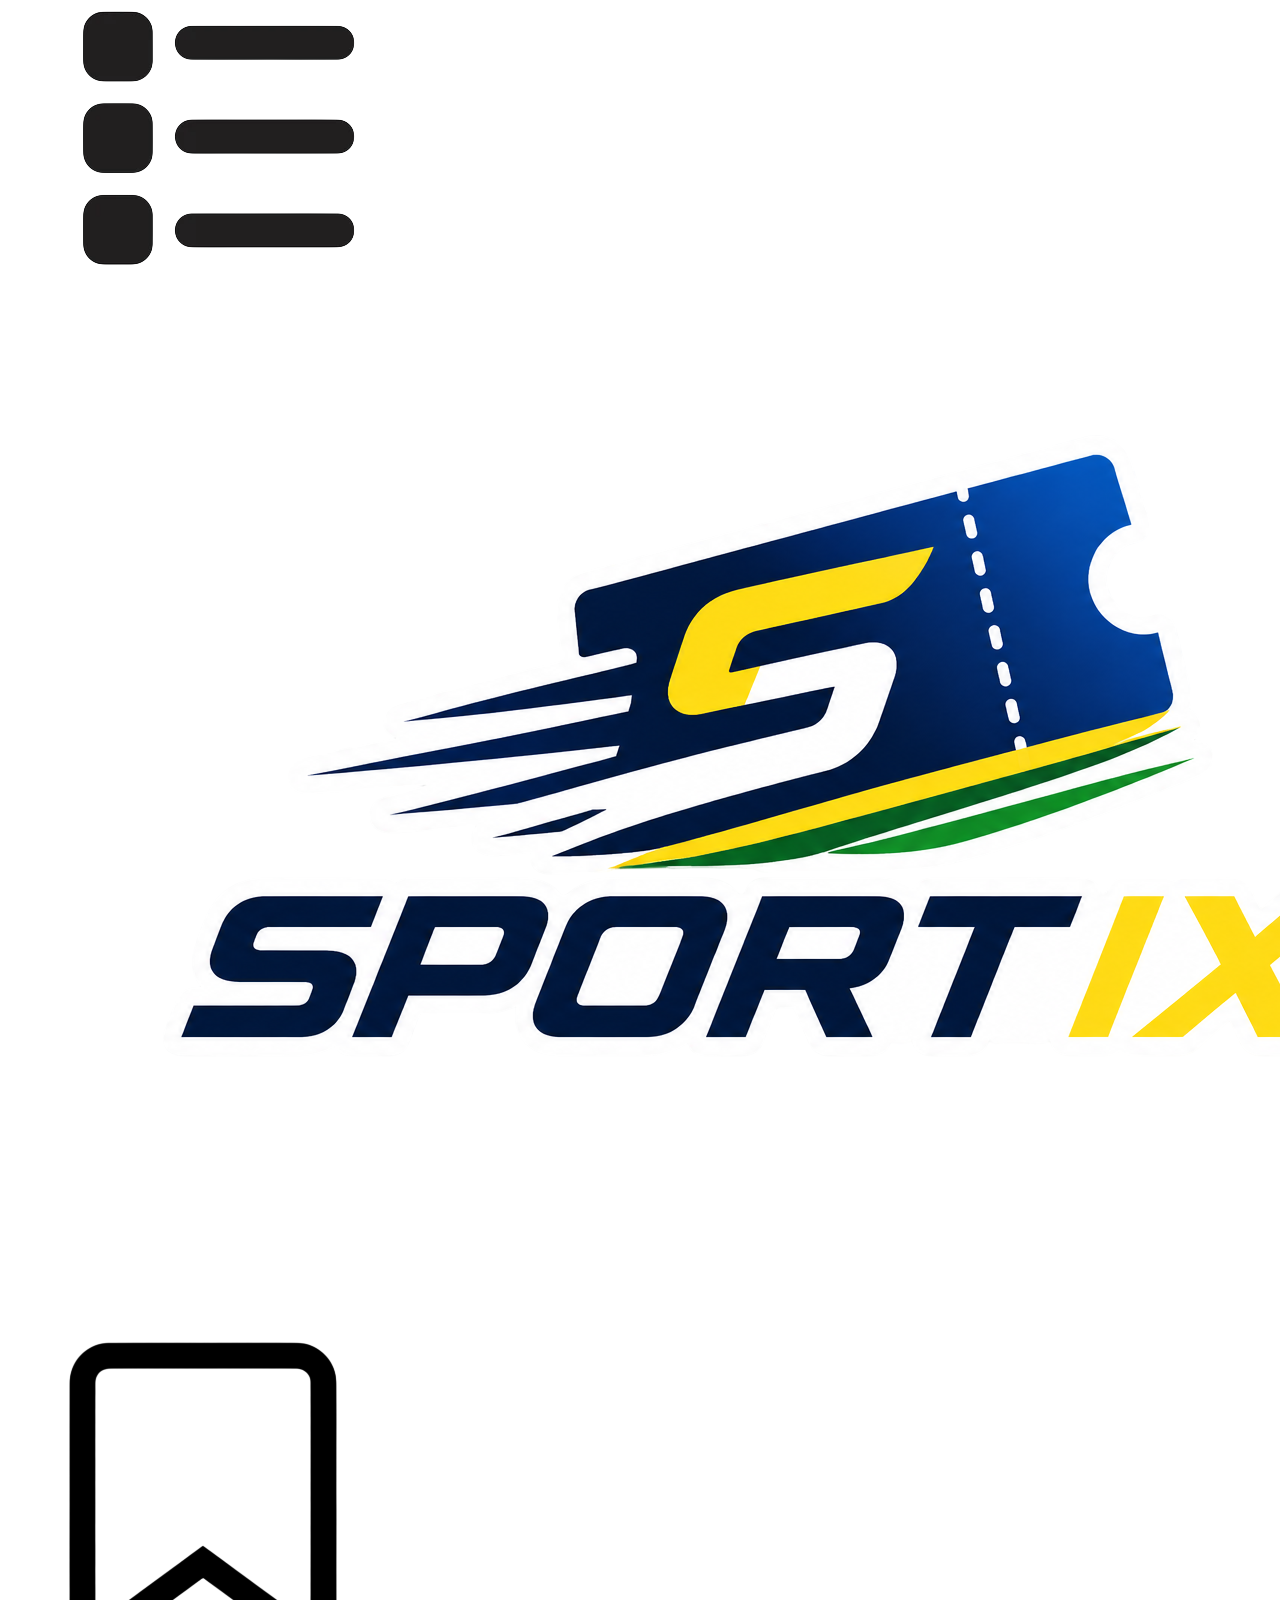
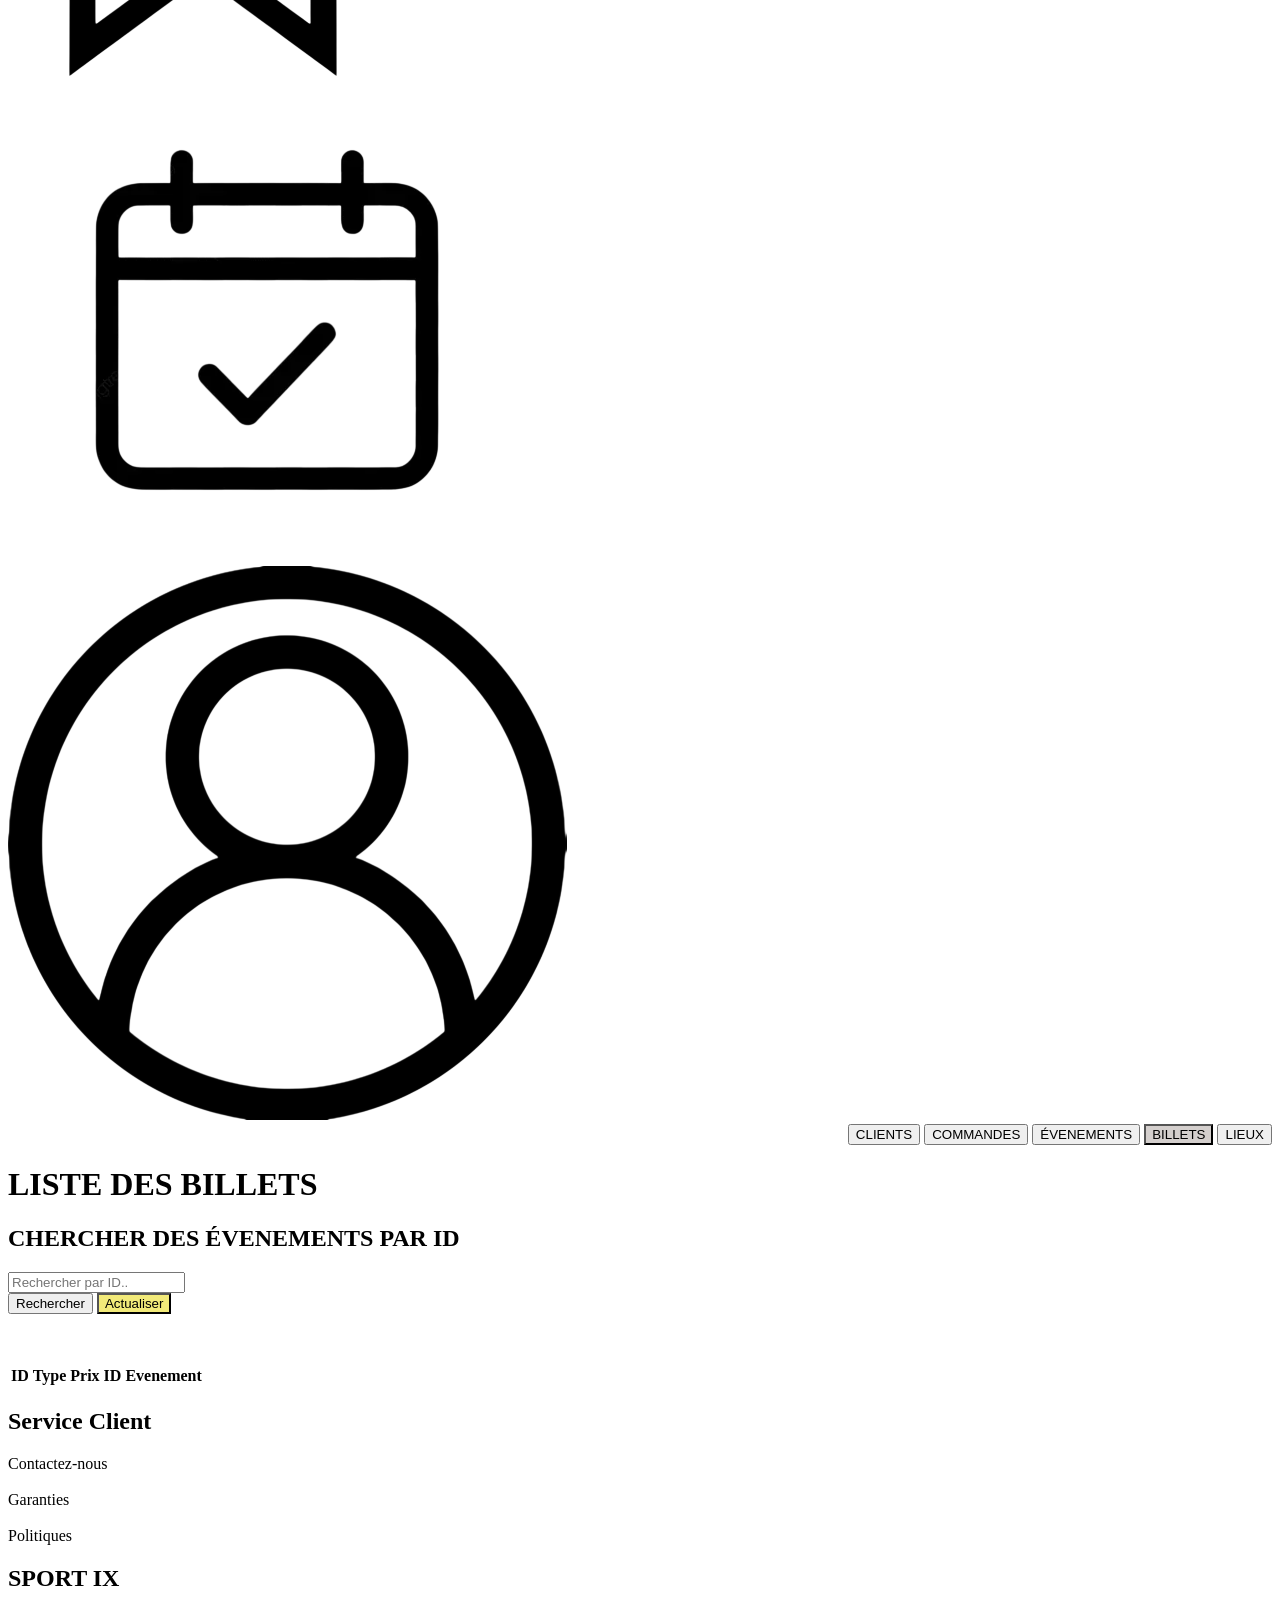
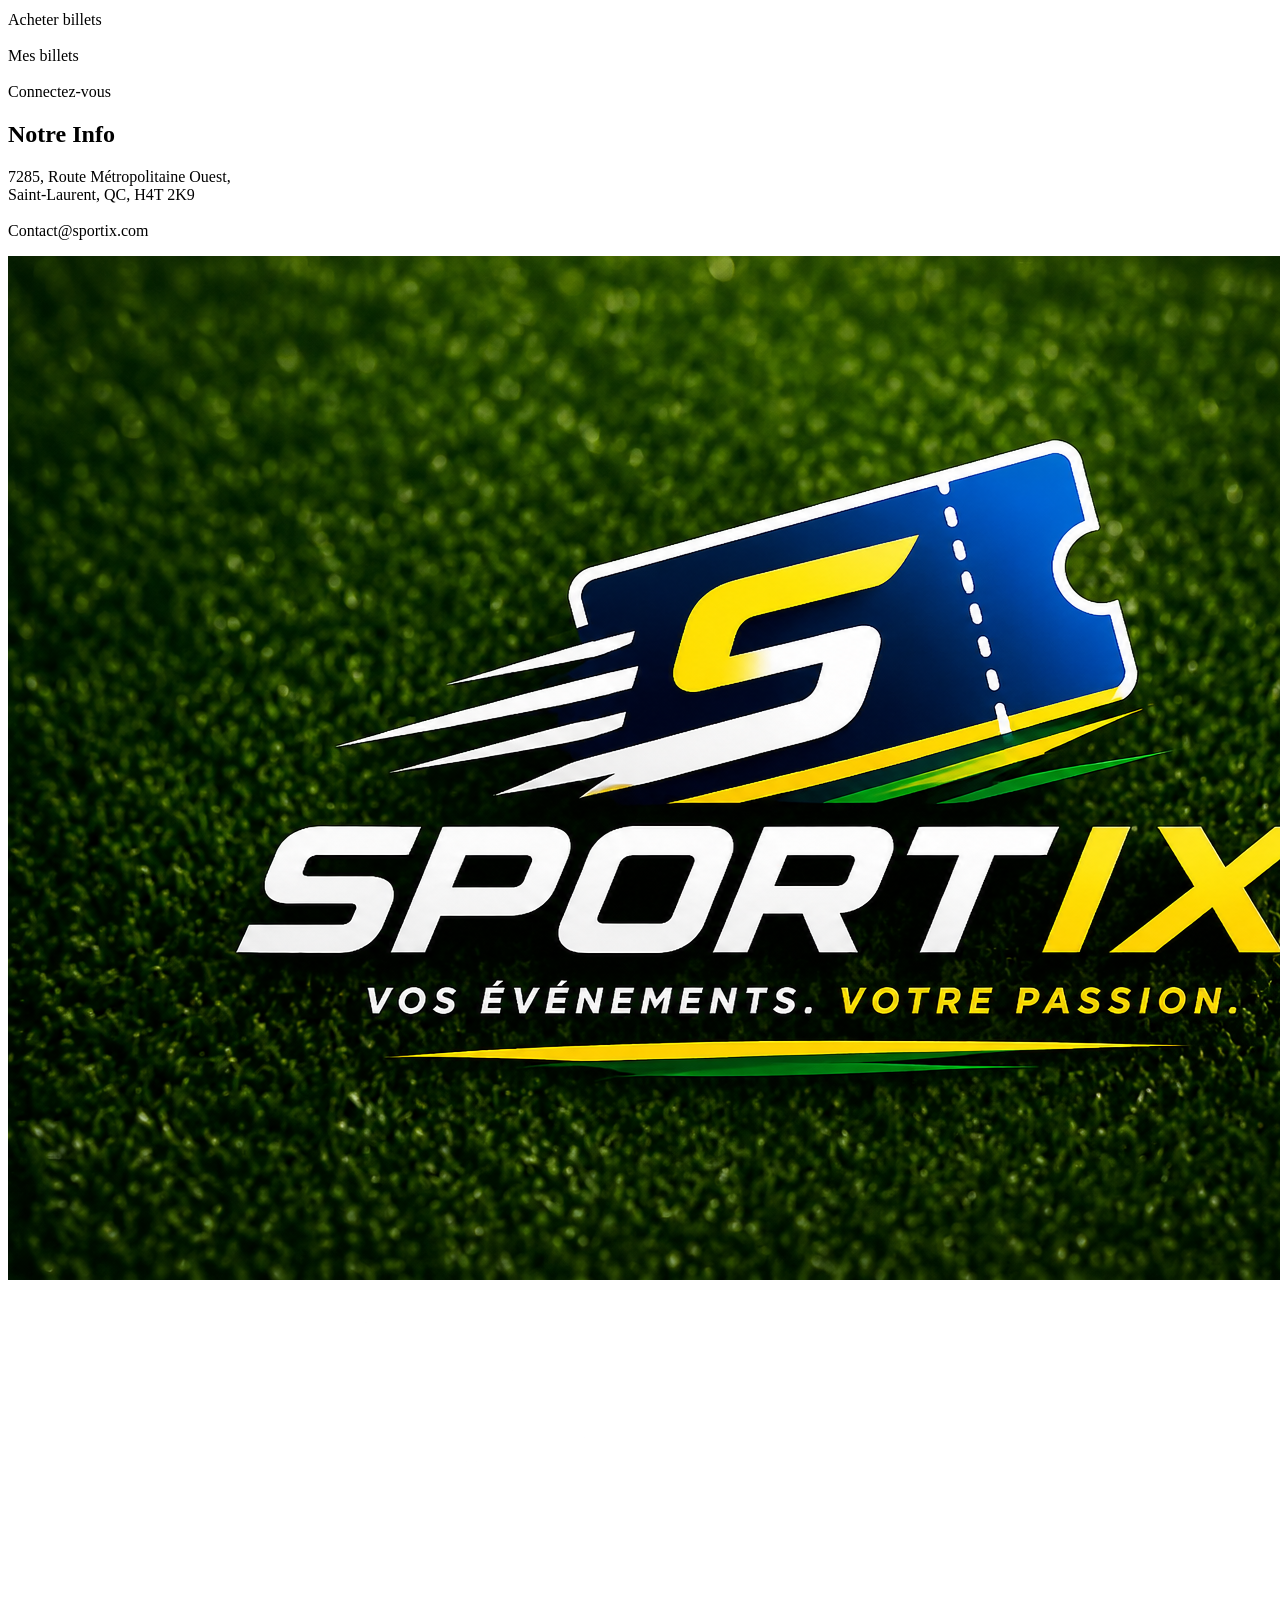
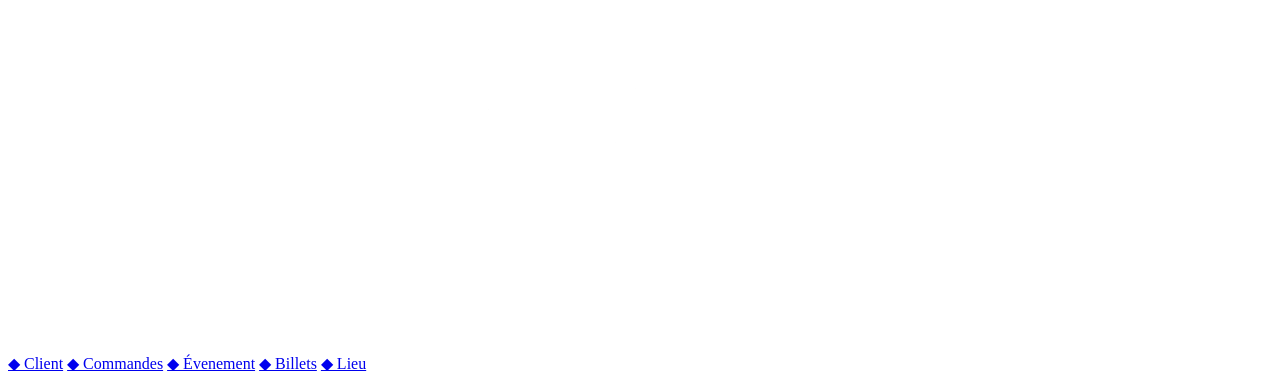
==== commit 793a78d0: "Ajout de la section liste dans la page billet" ====
--- a/billet.html
+++ b/billet.html
@@ -61,6 +61,41 @@
                  </div>
                 </div>
 </section>
+<section style="margin-top: 50px;" id="sectionListe">
+                
+
+                <div>
+
+                    <table>
+
+                        <thead>
+
+                            <tr>
+
+                                <th>ID</th>
+                                <th>Type</th>
+                                <th>Prix</th>
+                                <th>ID Evenement</th>
+                              
+                               
+
+
+
+
+                            </tr>
+
+
+
+                        </thead>
+
+                        <tbody id="Billet-body">      </tbody>
+
+
+                    </table>
+
+                </div>
+            </section>
+
         
     </main>
   <footer>
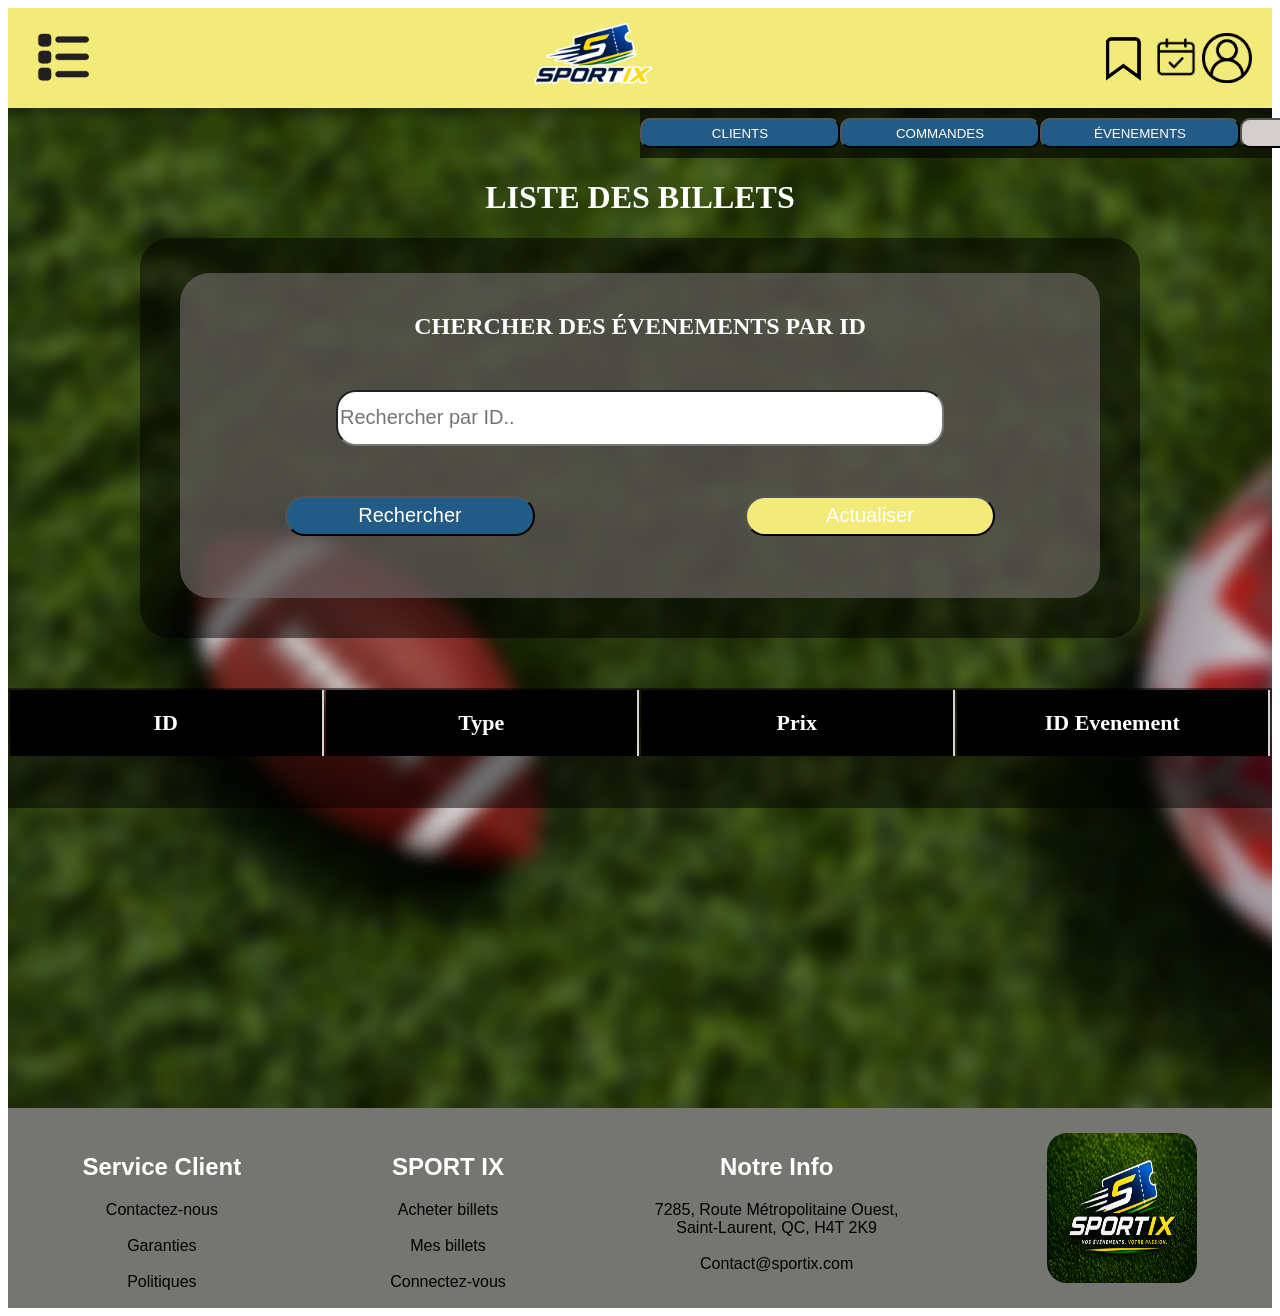
==== commit ba8f346e: "Ajout du lien css dans la page billet" ====
--- a/billet.html
+++ b/billet.html
@@ -4,6 +4,7 @@
     <meta charset="UTF-8">
     <meta name="viewport" content="width=device-width, initial-scale=1.0">
     <title>Billets</title>
+    <link rel="stylesheet" href="./css/style.css">
 </head>
 <body>
     <header>
--- a/css/style.css
+++ b/css/style.css
@@ -0,0 +1,384 @@
+header{
+
+    background-color: #F2EA79;
+height: 100px;
+display: flex;
+justify-content: space-between;
+
+}
+
+#photoLogo{
+
+    height: 100px;
+}
+
+
+.iconesHeader{
+
+    height: 50px;
+    margin-top: 25px;
+}
+
+
+#divHeader{
+
+    display: flex;
+    justify-content: space-between;
+}
+
+footer{
+
+    height: 200px;
+    background-color: #757572;
+    display: flex;
+    justify-content: space-around;
+}
+
+#photoFooter{
+
+    border-radius: 20px;
+    height: 150px;
+    width: 150px;
+}
+.divFooter{
+
+    margin-top: 25px;
+    text-align: center;
+    font-family: Arial, Helvetica, sans-serif;
+}
+
+h2{
+
+    color: white;
+}
+
+main{
+
+
+    background-image:url(../images/fondFlou.png) ;
+
+    min-height: 1000px;
+    background-size: cover;
+    
+}
+
+
+#menu{
+
+    position: fixed;
+
+    top: 0;
+    left: -250px;
+
+    width: 250px;
+    height: 100vh;
+
+    background: black;
+
+    transition: 0.3s;
+
+    z-index: 999;
+
+    padding-top: 100px;
+
+}
+
+
+#menu.active{
+
+    left: 0;
+
+}
+
+
+#menu a{
+
+    display: block;
+
+    color: white;
+
+    padding: 20px;
+
+    text-decoration: none;
+
+    font-size: 22px;
+
+}
+
+
+#iconeFermer{
+
+    height: 40px;
+    width: 50px;
+    margin-right: 20px;
+}
+
+#fermerMenu{
+    text-align: right;
+   
+}
+
+#divBarre{
+
+    background-color: rgba(0, 0, 0,0.6);
+    height: 50px;
+    display: flex;
+    justify-content: space-around;
+    width: 50%;
+    
+    
+}
+
+
+.bBarre{
+    margin-top: 10px;
+
+    border-radius: 10px;
+
+    height: 30px;
+    width: 200px;
+    background-color: #225B85;
+    color: white;
+    cursor: pointer;
+}
+
+#sectionInputClient{
+
+
+    height: 450px;
+
+    background-color: rgba(0, 0, 0,0.5);
+    display: flex;
+    justify-content: center;
+}
+
+h1{
+    color: white;
+    text-align: center;
+}
+
+#divFormClient{
+
+    background-color:rgba(117, 111, 111, 0.6);
+    height: 350px;
+    width: 1700px;
+    margin-top: 50px;
+    border-radius: 20px;
+}
+
+.input{
+
+    width: 400px;
+    border-radius: 20px;
+    height: 50px;
+    font-size: 20px;
+    
+}
+
+#bSummit{
+
+    width: 300px;
+    border-radius: 20px;
+    height: 50px;
+    background-color: #225B85;
+    color: white;
+    font-size: 20px;
+    font-family: Arial, Helvetica, sans-serif;
+    cursor: pointer;
+}
+
+.divInput{
+margin-top: 30px;
+    display:flex ;
+    justify-content: space-around;
+}
+
+#divButton{
+
+    display: flex;
+    justify-content: center;
+
+    margin-top: 30px;
+}
+
+#messageInput{
+
+    display: flex;
+    justify-content: center;
+    margin-top: 20px;
+}
+
+#sectionListe{
+
+    background-color:rgba(0, 0, 0,0.5) ;
+    min-height: 120px;
+}
+
+th{
+    color: white;
+    background-color: black;
+    padding: 20px;
+    font-size: 22px;
+    border-right: 2px solid lightgrey;
+    text-align: center;
+
+    
+}
+table{
+    width: 100%;
+    table-layout: fixed;
+}
+
+td{
+
+    color: white;
+    font-family: Arial, Helvetica, sans-serif;
+    text-align: center;
+    padding: 20px;
+    font-weight: 500;
+}
+
+#bActualiser{
+
+    border-radius: 20px;
+    height: 30px;
+    color: white;
+    background-color: #225B85;
+    width: 150px;
+    cursor: pointer;
+}
+
+.bSupprimer{
+
+ border-radius: 20px;
+    height: 30px;
+    color: white;
+    background-color: red;
+    width: 150px;
+
+   
+    cursor: pointer;
+
+
+}
+
+#message{
+
+    font-size: 25px;
+}
+
+.bMenu{
+
+    cursor: pointer;
+}
+#containerBienvenue{
+margin-top: 50px;
+    height: 400px;
+    background-color: #D4CFCD;
+    width: 800px;
+    border-radius: 20px;
+    display: flex;
+    justify-content: center;
+    
+}
+
+#divBienvenue{
+    margin-top: 23px;
+
+    background-color: white;
+    border-radius: 30px;
+    height: 350px;
+    width: 750px;
+    font-family: Arial, Helvetica, sans-serif;
+    text-align: center;
+}
+
+#divBIndex{
+
+display: flex;
+justify-content: space-around;
+margin-top: 100px;
+}
+
+.bIndex{
+
+    width: 300px;
+    height: 70px;
+    border-radius: 20px;
+    color: white;
+    background-color: rgba(0, 0, 0,0.8);
+    cursor: pointer;
+    font-size: 20px;
+}
+
+#sectionInputEvenement{
+
+    background-color: rgba(0, 0, 0,0.5);
+    height: 400px;
+    width: 1000px;
+    border-radius: 30px;
+    display: flex;
+    justify-content: center;
+    
+
+}
+
+#divFormEvenement{
+
+    background-color:rgba(117, 111, 111, 0.6);
+    height: 325px;
+    width: 920px;
+    margin-top: 35px;
+    border-radius: 30px;
+   
+
+}
+
+#divTexte{
+
+    display: flex;
+    justify-content: center;
+    margin-top: 20px;
+
+}
+
+#divInputEvenement{
+display: flex;
+justify-content: center;
+margin-top: 30px;
+}
+
+#inputEvenement{
+
+    border-radius: 20px;
+    height: 50px;
+    font-size: 20px;
+    font-family: Arial, Helvetica, sans-serif;
+    width: 600px;
+
+}
+
+#divButtonEvenement{
+margin-top: 50px;
+display: flex;
+justify-content: space-around;
+
+}
+
+.bEvenement{
+border-radius: 20px;
+background-color: #225B85;
+color: white;
+height: 40px;
+width: 250px;
+font-family: Arial, Helvetica, sans-serif;
+font-size: 20px;
+cursor: pointer;
+}
+
+#container{
+
+    display: flex;
+    justify-content: center;
+}
+
